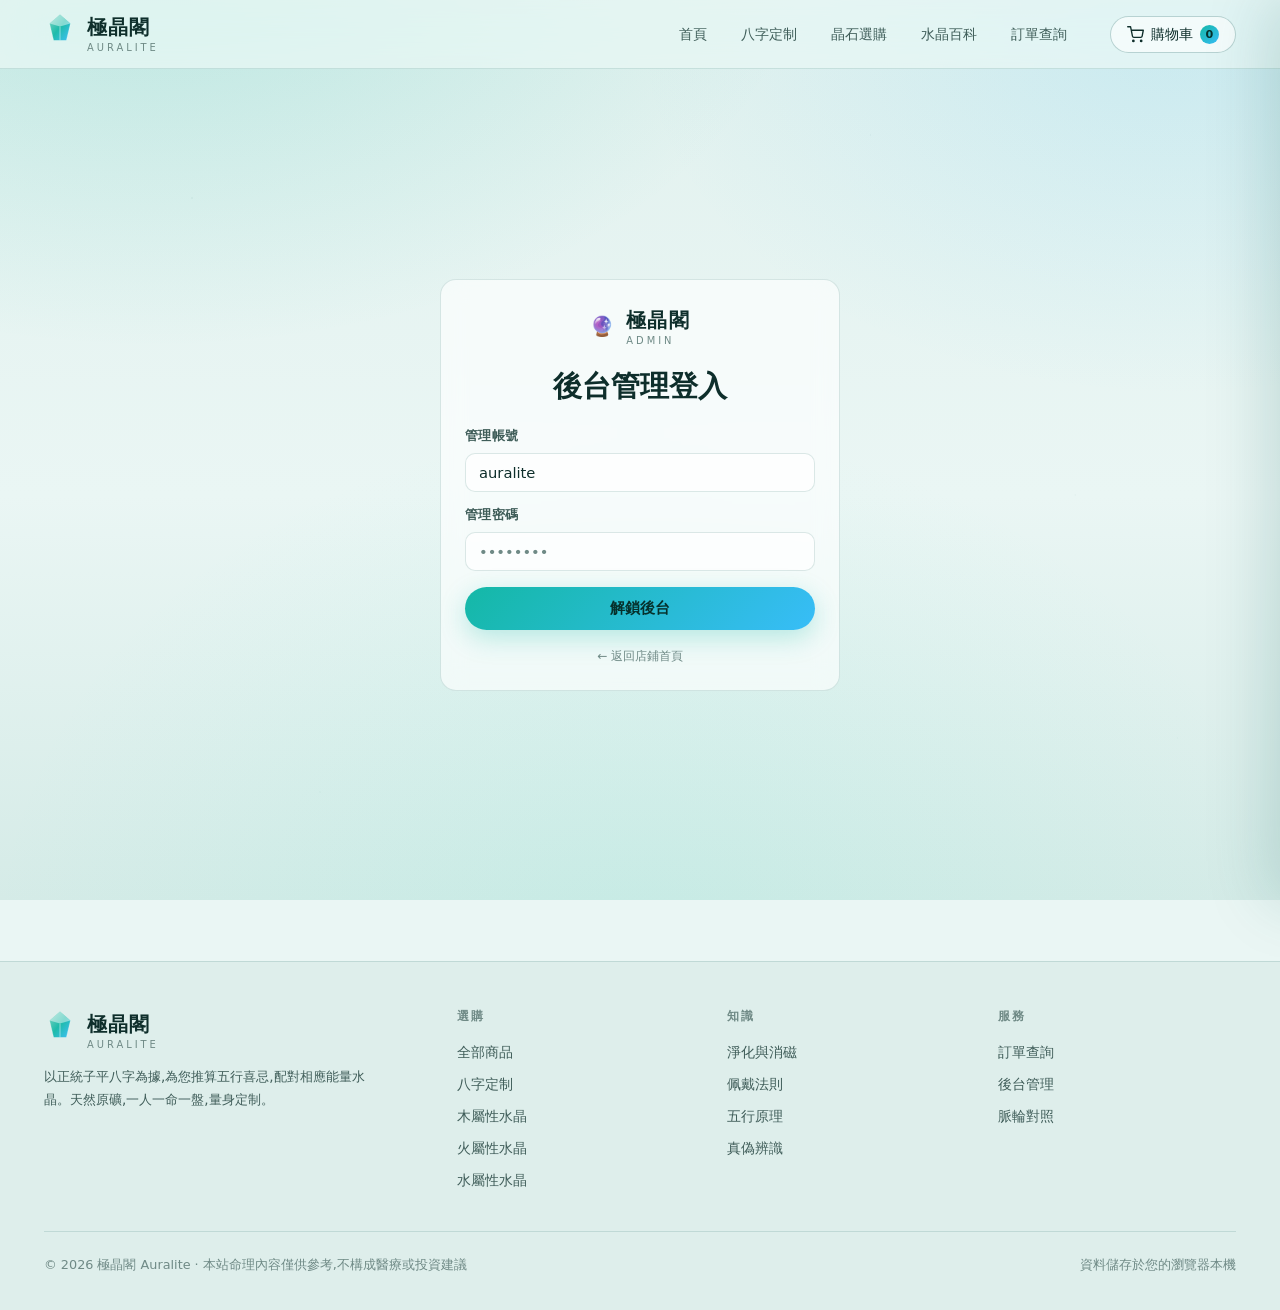
==== admin.html @ 5ae0688d "admin: 訂單項目可編輯(增刪改/自動重算)、PDF 上傳附件+寄出、Web3Forms 夾帶附件;設定加 Logo 上傳;首頁/收據/八字報告顯示 Logo" ====
<!DOCTYPE html>
<html lang="zh-Hant">
<head>
<meta charset="UTF-8">
<meta name="viewport" content="width=device-width, initial-scale=1">
<title>後台管理 · 極晶閣 Auralite</title>
<meta name="description" content="極晶閣後台:產品與庫存管理、訂單與成本毛利分析、Email 設定、資料備份。">
<link rel="stylesheet" href="assets/css/style.css">
<link rel="icon" href="data:image/svg+xml,<svg xmlns='http://www.w3.org/2000/svg' viewBox='0 0 40 40'><path d='M20 2 L33 13 L28 34 L12 34 L7 13 Z' fill='%2314b8a6'/></svg>">
</head>
<body>
<header id="nav"></header>

<!-- ===== 登入閘 ===== -->
<div id="gate" class="gate">
  <div class="card gate-card">
    <div class="brand" style="justify-content:center;margin-bottom:18px">🔮<span>極晶閣<span class="brand-sub">ADMIN</span></span></div>
    <h2 class="h-2 center">後台管理登入</h2>
    <div class="field" style="margin-top:20px">
      <label class="label">管理帳號</label>
      <input type="text" class="input" id="loginInput" placeholder="auralite" autocomplete="off">
    </div>
    <div class="field" style="margin-top:12px">
      <label class="label">管理密碼</label>
      <input type="password" class="input" id="passInput" placeholder="••••••••" autocomplete="off">
    </div>
    <button class="btn btn-primary btn-block" id="btnUnlock" style="margin-top:16px">解鎖後台</button>
    <p class="tiny" id="gateErr" style="color:var(--danger);margin-top:10px;display:none">密碼錯誤,請重試。</p>
    <a href="index.html" class="tiny faint" style="display:block;text-align:center;margin-top:16px">← 返回店鋪首頁</a>
  </div>
</div>

<!-- ===== 後台主體 ===== -->
<main id="admin" style="display:none">
  <section class="section-sm">
    <div class="wrap">
      <div class="row-between wrap-row" style="margin-bottom:18px">
        <div>
          <h1 class="h-1">後台總覽</h1>
          <p class="tiny muted">所有數據儲存於本機瀏覽器（localStorage）。</p>
        </div>
        <button class="btn btn-ghost btn-sm" id="btnLock">登出 / 鎖定</button>
      </div>
      <div class="kpi-grid" id="kpiGrid"></div>
    </div>
  </section>

  <section class="section" style="padding-top:0">
    <div class="wrap">
      <div class="tabs" id="tabs">
        <button class="tab on" data-tab="products">產品 / 庫存</button>
        <button class="tab" data-tab="services">加購服務</button>
        <button class="tab" data-tab="crystals">晶石可見性</button>
        <button class="tab" data-tab="orders">訂單 / 毛利</button>
        <button class="tab" data-tab="settings">系統設定</button>
        <button class="tab" data-tab="report">八字報告模板</button>
        <button class="tab" data-tab="backup">資料備份</button>
      </div>
      <div id="tabBody"></div>
    </div>
  </section>
</main>

<footer id="footer"></footer>

<!-- 共用 modal -->
<div class="modal-mask" id="modalMask"><div class="modal" id="modalBox"></div></div>

<script src="assets/js/bazi.js"></script>
<script src="assets/js/data.js"></script>
<script src="assets/js/store.js"></script>
<script src="assets/js/app.js"></script>
<script>
App.boot('admin.html');
const S = Store, CD = CrystalData;
let unlocked = false;

/* ===== 登入 ===== */
function tryUnlock() {
  const s = S.getSettings();
  const login = document.getElementById('loginInput').value.trim();
  const v = document.getElementById('passInput').value;
  const loginOk = !s.adminLogin || login === s.adminLogin;
  if (loginOk && v === s.adminPass) {
    unlocked = true;
    document.getElementById('gate').style.display = 'none';
    document.getElementById('admin').style.display = 'block';
    renderAll();
  } else {
    const e = document.getElementById('gateErr');
    e.textContent = loginOk ? '密碼錯誤,請重試。' : '帳號或密碼錯誤,請重試。';
    e.style.display = 'block';
    document.getElementById('passInput').value = '';
  }
}
document.getElementById('loginInput').value = S.getSettings().adminLogin || '';
document.getElementById('btnUnlock').onclick = tryUnlock;
document.getElementById('passInput').addEventListener('keydown', e => { if (e.key === 'Enter') tryUnlock(); });
document.getElementById('loginInput').addEventListener('keydown', e => { if (e.key === 'Enter') tryUnlock(); });
document.getElementById('btnLock').onclick = () => { unlocked = false; location.reload(); };

/* ===== 通用 modal ===== */
function openModal(html, wide) {
  const m = document.getElementById('modalMask'), b = document.getElementById('modalBox');
  b.className = 'modal' + (wide ? ' modal-lg' : '');
  b.innerHTML = html + `<div class="row wrap-row" style="gap:8px;margin-top:22px;justify-content:flex-end">
    <button class="btn btn-ghost btn-sm" onclick="closeModal()">關閉</button></div>`;
  m.classList.add('open');
}
window.closeModal = function () { document.getElementById('modalMask').classList.remove('open'); };
document.getElementById('modalMask').onclick = e => { if (e.target.id === 'modalMask') closeModal(); };

/* ===== 工具 ===== */
function money(n) { return 'HK$' + Number(n || 0).toLocaleString('en-US'); }
function margin(p, c) { return p ? ((p - c) / p * 100).toFixed(1) + '%' : '—'; }
function elPill(e) { return `<span class="wx wx-${e}"><span class="dot"></span>${e}</span>`; }
function buildProduct(crystalId, form, spec, price, cost, stock, note, customName) {
  const c = CD.getCrystal(crystalId);
  const fallbackName = customName || c.name || crystalId;
  return {
    id: (customName && c) ? crystalId + '-' + form : crystalId + '-' + form,
    sku: (crystalId.slice(0, 3) + form.slice(0, 2) + (spec || '').replace(/[^0-9]/g, '')).toUpperCase().replace(/[^A-Z0-9]/g, ''),
    crystalId, name: fallbackName, en: c ? c.en : '', element: c ? c.element : '—', colors: c ? c.colors : ['#14b8a6', '#38bdf8', '#0e7490'],
    form, formLabel: CD.FORM_LABEL[form] || form, spec: spec || '',
    price: +price, cost: +cost, stock: +stock, note: note || '',
    chakra: c ? c.chakra : '—', hardness: c ? c.hardness : '—', origin: c ? c.origin : '—', benefits: c ? c.benefits : [],
    active: true,
    img: '',
    custom: !c
  };
}

function openCustomProductModal() {
  openModal(`
    <h2 class="h-3">全新自訂品項</h2>
    <p class="tiny muted" style="margin-top:4px">無需從下拉選單選 — 直接手動填寫即可建立全新項目,系統會自動建立 SKU 與預設資料。</p>
    <div class="grid g2" style="gap:14px;margin-top:14px">
      <div class="field"><label class="label">水晶 ID <span style="color:var(--danger)">*</span></label>
        <input class="input" id="cp_cid" placeholder="例:my-rose-quartz" value="custom-${Date.now().toString(36)}"></div>
      <div class="field"><label class="label">顯示名稱 <span style="color:var(--danger)">*</span></label>
        <input class="input" id="cp_name" placeholder="例:玫瑰石英手鏈"></div>
    </div>
    <div class="grid g2" style="gap:14px;margin-top:12px">
      <div class="field"><label class="label">形態</label>
        <select class="select" id="cp_form">
          ${Object.entries(CD.FORM_LABEL).map(([k, v]) => `<option value="${k}">${App.esc(v)}</option>`).join('')}
        </select></div>
      <div class="field"><label class="label">規格</label>
        <input class="input" id="cp_spec" placeholder="10mm" value="10mm"></div>
    </div>
    <div class="grid g3" style="gap:14px;margin-top:12px">
      <div class="field"><label class="label">售價 (HK$) <span style="color:var(--danger)">*</span></label>
        <input class="input" id="cp_price" type="number" min="0" value="380"></div>
      <div class="field"><label class="label">成本 (HK$)</label>
        <input class="input" id="cp_cost" type="number" min="0" value="120"></div>
      <div class="field"><label class="label">初始庫存</label>
        <input class="input" id="cp_stock" type="number" min="0" value="10"></div>
    </div>
    <div class="field" style="margin-top:12px"><label class="label">備註(五行、產地、顏色、額外說明…)</label>
      <textarea class="textarea" id="cp_note" placeholder="例:五行 木 · 馬達加斯加產 · 粉紅色系"></textarea></div>
    <div class="row wrap-row" style="gap:8px;margin-top:18px;justify-content:flex-end">
      <button class="btn btn-ghost btn-sm" onclick="closeModal()">取消</button>
      <button class="btn btn-primary btn-sm" id="cp_add">加入列表</button>
    </div>`, true);
  document.getElementById('cp_add').onclick = () => {
    const cid = document.getElementById('cp_cid').value.trim();
    const nm = document.getElementById('cp_name').value.trim();
    if (!cid) return App.toast('請填寫水晶 ID', 'err');
    if (!nm) return App.toast('請填寫顯示名稱', 'err');
    if (PB.some(p => p.crystalId === cid && p.form === document.getElementById('cp_form').value && p.spec === document.getElementById('cp_spec').value.trim())) {
      return App.toast('已有相同 ID/形態/規格的品項', 'err');
    }
    PB.push({
      crystalId: cid, form: document.getElementById('cp_form').value, spec: document.getElementById('cp_spec').value.trim(),
      name: nm, price: +document.getElementById('cp_price').value || 0,
      cost: +document.getElementById('cp_cost').value || 0, stock: +document.getElementById('cp_stock').value || 0,
      note: document.getElementById('cp_note').value.trim(), img: ''
    });
    closeModal();
    drawProducts();
    App.toast('已加入列表 · 按「儲存全部變更」生效', 'ok');
  };
}

/* ===== KPI ===== */
function renderKpi() {
  const s = S.stats();
  const cards = [
    { v: money(s.revenue), l: '總營收', c: 'var(--gold)' },
    { v: money(s.profit), l: '總毛利 (' + s.margin + '%)', c: '#4ade80' },
    { v: money(s.inventoryValue), l: '庫存成本價值', c: 'var(--accent)' },
    { v: s.lowStock.length + s.outStock.length, l: '低/缺貨品項', c: '#fb7185' }
  ];
  document.getElementById('kpiGrid').innerHTML = cards.map(k => `
    <div class="card kpi"><div class="kpi-v" style="color:${k.c}">${k.v}</div><div class="kpi-l">${k.l}</div></div>`).join('');
}

/* ===== Tabs ===== */
function renderAll() { renderKpi(); switchTab(curTab); }
let curTab = 'products';
function switchTab(t) {
  curTab = t;
  document.querySelectorAll('#tabs .tab').forEach(x => x.classList.toggle('on', x.dataset.tab === t));
  ({ products: renderProducts, services: renderServices, crystals: renderCrystals, orders: renderOrders, settings: renderSettings, report: renderReport, backup: renderBackup }[t])();
}
document.querySelectorAll('#tabs .tab').forEach(b => b.onclick = () => switchTab(b.dataset.tab));

/* ===== 產品管理 ===== */
let PB = [];
const _cList = CD.CRYSTALS.map(c => ({ v: c.id, t: c.name + '（' + c.element + '）' }));
const _fList = Object.entries(CD.FORM_LABEL).map(([k, v]) => ({ v: k, t: v }));
function _opts(list, val) { return list.map(o => `<option value="${o.v}" ${o.v === val ? 'selected' : ''}>${o.t}</option>`).join(''); }

function renderProducts() {
  PB = S.getProducts().map(p => Object.assign({}, p));
  drawProducts();
}

function drawProducts() {
  const rows = PB.map((p, idx) => {
    const sc = +p.stock === 0 ? 'color:var(--danger)' : (+p.stock <= S.getSettings().lowStockAlert ? 'color:var(--warn)' : '');
    const isCustom = !CD.CRYSTALS.find(c => c.id === p.crystalId);
    return `<tr data-idx="${idx}">
      <td><input class="cell-in" data-f="crystalId" value="${App.esc(p.crystalId)}" placeholder="crystal-id" list="crystalList"${isCustom ? ' style="color:var(--accent-2);font-weight:600"' : ''}></td>
      <td><input class="cell-in" data-f="form" value="${App.esc(p.form || '')}" placeholder="bracelet" list="formList"></td>
      <td><input class="cell-in" data-f="spec" value="${App.esc(p.spec || '')}" placeholder="10mm"></td>
      <td><input class="cell-in" data-f="name" value="${App.esc(p.name || '')}" placeholder="顯示名稱"></td>
      <td><input class="cell-num" type="number" min="0" data-f="price" value="${p.price}"></td>
      <td><input class="cell-num" type="number" min="0" data-f="cost" value="${p.cost}"></td>
      <td style="${sc}"><input class="cell-num sm" type="number" min="0" data-f="stock" value="${p.stock}"></td>
      <td class="num tiny faint" data-m="${idx}">${margin(p.price, p.cost)}</td>
      <td class="tiny"><button class="btn btn-ghost btn-xs" data-img="${idx}">設圖</button>${p.img ? ' ✓' : ''}</td>
      <td class="row" style="gap:5px;justify-content:flex-end"><button class="btn btn-danger btn-xs" data-del="${idx}">刪除</button></td>
    </tr>`;
  }).join('');
  document.getElementById('tabBody').innerHTML = `
    <datalist id="crystalList">${CD.CRYSTALS.map(c => `<option value="${c.id}">${App.esc(c.name)}（${c.element}）</option>`).join('')}</datalist>
    <datalist id="formList">${Object.entries(CD.FORM_LABEL).map(([k, v]) => `<option value="${k}">${App.esc(v)}</option>`).join('')}</datalist>
    <div class="row-between wrap-row" style="margin-bottom:14px">
      <div class="tiny muted">共 ${PB.length} 項產品 · 可直接於下表編輯,改完按「儲存全部變更」。<br>
        <span style="color:var(--accent-2);font-weight:600">手打水晶 ID</span>(非下拉選單)即可建立全新項目,例:<code>my-rose-quartz</code>。</div>
      <div class="row wrap-row" style="gap:8px">
        <button class="btn btn-ghost btn-sm" id="btnAddCustom">＋ 全新自訂品項</button>
        <button class="btn btn-ghost btn-sm" id="btnAddRow">＋ 新增一列</button>
        <button class="btn btn-primary btn-sm" id="btnSaveProd">儲存全部變更</button>
      </div>
    </div>
    <div class="table-wrap"><table class="tbl">
      <thead><tr><th>水晶 ID</th><th>形態</th><th>規格</th><th>名稱</th><th class="num">售價</th><th class="num">成本</th><th class="num">庫存</th><th class="num">毛利%</th><th>圖</th><th></th></tr></thead>
      <tbody id="prodBody">${rows}</tbody>
    </table></div>`;

  document.getElementById('btnAddRow').onclick = () => {
    PB.push({ crystalId: CD.CRYSTALS[0].id, form: 'bracelet', spec: '', name: '', price: 0, cost: 0, stock: 0, note: '', img: '' });
    drawProducts();
  };
  document.getElementById('btnAddCustom').onclick = openCustomProductModal;
  document.getElementById('btnSaveProd').onclick = saveProductsAll;

  const body = document.getElementById('prodBody');
  body.addEventListener('input', e => {
    const tr = e.target.closest('tr'); if (!tr) return;
    const idx = +tr.dataset.idx; const f = e.target.dataset.f; if (!f) return;
    let v = e.target.value;
    if (f === 'price' || f === 'cost' || f === 'stock') v = Math.max(0, Math.floor(+v || 0));
    PB[idx][f] = v;
    if (f === 'price' || f === 'cost') { const cell = body.querySelector('[data-m="' + idx + '"]'); if (cell) cell.textContent = margin(PB[idx].price, PB[idx].cost); }
  });
  body.querySelectorAll('[data-del]').forEach(b => b.onclick = () => { PB.splice(+b.dataset.del, 1); drawProducts(); });
  body.querySelectorAll('[data-img]').forEach(b => b.onclick = () => openRowImageModal(+b.dataset.img));
}

function saveProductsAll() {
  const ids = new Set();
  for (const p of PB) {
    const price = Math.max(0, +p.price || 0), cost = Math.max(0, +p.cost || 0), stock = Math.max(0, +p.stock || 0);
    if (!p.crystalId || !p.crystalId.trim()) { App.toast('有商品未填寫水晶 ID', 'err'); return; }
    if (price <= 0) { App.toast('有商品售價為 0,請先填寫售價', 'err'); return; }
    const np = buildProduct(p.crystalId.trim(), p.form, p.spec, price, cost, stock, p.note, (p.name || '').trim() || null);
    np.img = p.img || '';
    np.id = p.id || np.id;
    if (ids.has(np.id)) { App.toast('SKU 重複:' + np.id, 'err'); return; }
    ids.add(np.id);
    p._built = np;
  }
  const keepIds = PB.map(p => p._built.id);
  S.getProducts().slice().forEach(p => { if (!keepIds.includes(p.id)) S.deleteProduct(p.id); });
  PB.forEach(p => S.upsertProduct(p._built));
  App.toast('已儲存全部變更', 'ok');
  renderProducts(); renderKpi();
}

function openRowImageModal(idx) {
  const p = PB[idx];
  openModal(`
    <h2 class="h-3">設定產品圖片</h2>
    <div class="img-edit" style="margin-top:14px">
      <div class="img-prev" id="ri_prev">${p.img ? `<img src="${App.esc(p.img)}" alt="">` : '<span class="tiny muted">尚無圖片</span>'}</div>
      <div class="img-tools">
        <input type="file" id="ri_file" accept="image/*" class="input">
        <input class="input" id="ri_url" value="${p.img && p.img.indexOf('data:') !== 0 ? App.esc(p.img) : ''}" placeholder="或貼圖片網址 / 路徑">
        <div class="tiny muted">建議原圖白底;上傳後自動壓成 800px</div>
      </div>
    </div>
    <div class="row wrap-row" style="gap:8px;margin-top:16px;justify-content:flex-end">
      <button class="btn btn-ghost btn-sm" onclick="closeModal()">取消</button>
      <button class="btn btn-primary btn-sm" id="ri_ok">確定</button>
    </div>`, true);
  let pending = null;
  document.getElementById('ri_file').onchange = ev => {
    const f = ev.target.files && ev.target.files[0]; if (!f) return;
    const reader = new FileReader();
    reader.onload = e => {
      const im = new Image();
      im.onload = () => {
        const max = 800, scale = Math.min(1, max / Math.max(im.width, im.height));
        const w = Math.max(1, Math.round(im.width * scale)), h = Math.max(1, Math.round(im.height * scale));
        const cv = document.createElement('canvas'); cv.width = w; cv.height = h;
        const cx = cv.getContext('2d'); cx.fillStyle = '#ffffff'; cx.fillRect(0, 0, w, h); cx.drawImage(im, 0, 0, w, h);
        pending = cv.toDataURL('image/jpeg', 0.82);
        document.getElementById('ri_prev').innerHTML = `<img src="${pending}" alt="">`;
        document.getElementById('ri_url').value = '';
      };
      im.src = e.target.result;
    };
    reader.readAsDataURL(f);
  };
  document.getElementById('ri_url').oninput = ev => { const u = ev.target.value.trim(); pending = null; document.getElementById('ri_prev').innerHTML = u ? `<img src="${u}" alt="">` : '<span class="tiny muted">尚無圖片</span>'; };
  document.getElementById('ri_ok').onclick = () => {
    const u = document.getElementById('ri_url').value.trim();
    PB[idx].img = pending || u || p.img || '';
    closeModal(); drawProducts();
  };
}

/* 產品編輯已改為列表內聯編輯,見 renderProducts / drawProducts / saveProductsAll */

/* ===== 加購服務管理 ===== */
let SB = [];
function renderServices() {
  SB = Store.getServices().map(s => Object.assign({}, s));
  drawServices();
}
function drawServices() {
  const rows = SB.map((s, idx) => `
    <tr data-idx="${idx}">
      <td><input class="cell-in" data-f="id" value="${App.esc(s.id)}" placeholder="svc-xxx"></td>
      <td><input class="cell-in" data-f="name" value="${App.esc(s.name)}" placeholder="名稱"></td>
      <td><input class="cell-in" data-f="en" value="${App.esc(s.en || '')}" placeholder="English"></td>
      <td><input class="cell-num" type="number" min="0" data-f="price" value="${s.price}"></td>
      <td><input class="cell-num" type="number" min="0" data-f="cost" value="${s.cost}"></td>
      <td><input class="cell-in" style="width:46px;text-align:center" data-f="icon" value="${App.esc(s.icon || '')}" placeholder="☯"></td>
      <td><input class="cell-in" data-f="desc" value="${App.esc(s.desc || '')}" placeholder="說明"></td>
      <td class="row" style="gap:5px;justify-content:flex-end"><button class="btn btn-danger btn-xs" data-del="${idx}">刪除</button></td>
    </tr>`).join('');
  document.getElementById('tabBody').innerHTML = `
    <div class="tiny muted" style="margin-bottom:14px">共 ${SB.length} 項加購服務 · 可直接編輯,改完按「儲存全部變更」。此處服務會出現在選購頁與八字頁的「加購定制服務」區。</div>
    <div class="row wrap-row" style="gap:8px;margin-bottom:14px">
      <button class="btn btn-ghost btn-sm" id="btnAddSvc">＋ 新增服務</button>
      <button class="btn btn-primary btn-sm" id="btnSaveSvc">儲存全部變更</button>
    </div>
    <div class="table-wrap"><table class="tbl">
      <thead><tr><th>ID</th><th>名稱</th><th>英文</th><th class="num">售價</th><th class="num">成本</th><th>圖標</th><th>說明</th><th></th></tr></thead>
      <tbody id="svcBody">${rows}</tbody>
    </table></div>`;
  document.getElementById('btnAddSvc').onclick = () => { SB.push({ id: 'svc-' + (Date.now() + '').slice(-6), name: '新服務', en: 'New Service', price: 0, cost: 0, icon: '✦', desc: '' }); drawServices(); };
  document.getElementById('btnSaveSvc').onclick = saveServicesAll;
  const body = document.getElementById('svcBody');
  body.addEventListener('input', e => {
    const tr = e.target.closest('tr'); if (!tr) return;
    const idx = +tr.dataset.idx; const f = e.target.dataset.f; if (!f) return;
    let v = e.target.value;
    if (f === 'price' || f === 'cost') v = Math.max(0, Math.floor(+v || 0));
    SB[idx][f] = v;
  });
  body.querySelectorAll('[data-del]').forEach(b => b.onclick = () => { SB.splice(+b.dataset.del, 1); drawServices(); });
}
function saveServicesAll() {
  const ids = new Set();
  for (const s of SB) {
    if (!s.id || !s.id.trim()) { App.toast('有服務 ID 空白', 'err'); return; }
    if (!s.name || !s.name.trim()) { App.toast('有服務名稱空白', 'err'); return; }
    if (ids.has(s.id)) { App.toast('服務 ID 重複:' + s.id, 'err'); return; }
    ids.add(s.id);
    s.id = s.id.trim(); s.name = (s.name || '').trim(); s.en = (s.en || '').trim();
    s.desc = (s.desc || '').trim(); s.icon = (s.icon || '').trim() || '✦';
    s.price = Math.max(0, +s.price || 0); s.cost = Math.max(0, +s.cost || 0);
  }
  Store.saveServices(SB.map(s => Object.assign({}, s)));
  App.toast('已儲存加購服務', 'ok');
  renderServices();
}

/* ===== 晶石可見性（書中水晶 / 全站晶石 後台開關） ===== */
function renderCrystals() {
  const all = CD.CRYSTALS.slice();
  const hidden = Store.getHiddenCrystals();
  const prodCount = id => Store.getProducts().filter(p => p.crystalId === id).length;
  const rows = all.map(c => {
    const vis = !hidden.includes(c.id);
    return `<tr>
      <td><span class="wx wx-${c.element}"><span class="dot"></span>${c.element}</span></td>
      <td><strong>${App.esc(c.name)}</strong><div class="tiny faint">${App.esc(c.en)}</div></td>
      <td class="tiny">${c.colors.map(x => `<span style="display:inline-block;width:12px;height:12px;border-radius:3px;background:${x};margin-right:3px;vertical-align:middle"></span>`).join('')}${App.esc(c.chakra || '')}</td>
      <td class="num tiny">${prodCount(c.id)}</td>
      <td>${c.book ? '<span class="badge soft">書中</span>' : ''}</td>
      <td class="row" style="justify-content:flex-end">
        <label class="switch"><input type="checkbox" data-cid="${c.id}" ${vis ? 'checked' : ''}><span class="slider"></span></label>
        <span class="tiny ${vis ? 'pos' : 'muted'}" style="margin-left:8px">${vis ? '顯示於選購' : '已隱藏'}</span>
      </td>
    </tr>`;
  }).join('');
  document.getElementById('tabBody').innerHTML = `
    <div class="card">
      <div class="row-between wrap-row" style="margin-bottom:10px">
        <div><h3 class="h-3">晶石可見性 · 後台開關</h3>
        <p class="tiny muted" style="margin-top:6px;max-width:640px">「晶石選購」頁只會顯示已開啟的晶石;「水晶百科」則永遠顯示全部（兩邊資料互通）。<br>
        書中水晶（標記「書中」）預設為<b>隱藏</b>,您可在這裡逐個打開,讓它出現在選購頁。關閉則從選購頁消失,但不影響百科。</p></div>
        <button class="btn btn-ghost btn-sm" id="cr_showAll">全部顯示</button>
      </div>
      <div class="table-wrap" style="margin-top:8px"><table class="tbl">
        <thead><tr><th>五行</th><th>晶石</th><th>顏色 / 輪位</th><th class="num">產品數</th><th></th><th class="num">選購頁顯示</th></tr></thead>
        <tbody>${rows}</tbody>
      </table></div>
    </div>`;
  document.querySelectorAll('#tabBody input[data-cid]').forEach(cb => cb.onchange = () => {
    Store.setCrystalVisible(cb.dataset.cid, cb.checked);
    const lbl = cb.closest('td').querySelector('.tiny');
    if (lbl) { lbl.textContent = cb.checked ? '顯示於選購' : '已隱藏'; lbl.className = 'tiny ' + (cb.checked ? 'pos' : 'muted'); }
  });
  const allBtn = document.getElementById('cr_showAll');
  if (allBtn) allBtn.onclick = () => { Store.setHiddenCrystals([]); App.toast('已顯示全部晶石', 'ok'); renderCrystals(); };
}

/* ===== 訂單管理 ===== */
function renderOrders() {
  const os = S.getOrders();
  const rows = os.map(o => `<tr>
    <td class="mono tiny">${o.no}</td>
    <td>${App.esc(o.customer.name)}</td>
    <td class="num">${money(o.total)}</td>
    <td class="num">${money(o.profit)}</td>
    <td class="num">${o.margin}%</td>
    <td>${statusSelect(o)}</td>
    <td class="row wrap-row" style="gap:5px;justify-content:flex-end">
      <button class="btn btn-ghost btn-sm" data-view="${o.no}">明細</button>
      <button class="btn btn-danger btn-sm" data-odel="${o.no}">刪</button>
    </td>
  </tr>`).join('');
  document.getElementById('tabBody').innerHTML = `
    <div class="tiny muted" style="margin-bottom:14px">共 ${os.length} 筆訂單（含已取消）。成本毛利為內部資訊。</div>
    <div class="table-wrap"><table class="tbl">
      <thead><tr><th>編號</th><th>客戶</th><th class="num">總額</th><th class="num">毛利</th><th class="num">毛利率%</th><th>狀態</th><th></th></tr></thead>
      <tbody>${rows}</tbody>
    </table></div>`;
  document.querySelectorAll('[data-view]').forEach(b => b.onclick = () => viewOrder(b.dataset.view));
  document.querySelectorAll('[data-odel]').forEach(b => b.onclick = () => {
    if (confirm('確定刪除 ' + b.dataset.odel + '?')) { S.deleteOrder(b.dataset.odel); renderOrders(); renderKpi(); App.toast('已刪除'); }
  });
  document.querySelectorAll('[data-st]').forEach(sel => sel.onchange = () => { S.updateOrder(sel.dataset.st, { status: sel.value }); App.toast('狀態已更新'); renderOrders(); renderKpi(); });
}
function statusSelect(o) {
  return `<select class="select" style="width:auto;padding:5px 8px;font-size:.8rem" data-st="${o.no}">
    ${Store.ORDER_STATUSES.map(s => `<option ${s === o.status ? 'selected' : ''}>${s}</option>`).join('')}</select>`;
}
function viewOrder(no) {
  const o = S.getOrder(no); if (!o) return;
  const prodOpts = S.getProducts().map(p => `<option value="p:${p.id}">${App.esc(p.name)}${p.spec ? ' ' + App.esc(p.spec) : ''} · ${App.money(p.price)}</option>`).join('');
  const svcOpts = S.getServices().map(s => `<option value="s:${s.id}">${App.esc(s.name)} · ${App.money(s.price)}</option>`).join('');
  const bazi = o.bazi ? `<p class="tiny muted" style="margin-bottom:10px">命盤 ${o.bazi.pillars.map(p => p.gz).join(' ')} ｜ 日主 ${o.bazi.dayMaster.yy}${o.bazi.dayMaster.el} ${o.bazi.strength} ｜ 喜用 ${o.bazi.favor.join('、')}</p>` : '';
  const hasConsult = o.items.some(it => it.id === 'svc-consult');
  const ship = o.customer.shipMethod ? `｜ 取貨 ${App.esc(o.customer.shipMethod)}` : '';
  const pay = o.customer.payMethod ? `｜ 付款 ${App.esc(o.customer.payMethod)}` : '';
  const note = o.customer.note ? `<div class="grid g2" style="gap:20px"><div></div><div><h4 class="cd-h">備註</h4><p class="cd-text">${App.esc(o.customer.note)}</p></div></div>` : '';
  openModal(`
    <h2 class="h-2">訂單 ${o.no}</h2>
    <p class="tiny muted">${new Date(o.createdAt).toLocaleString('zh-HK')} ｜ 狀態 <span class="status-badge ${App.statusClass(o.status)}">${o.status}</span></p>
    ${bazi}
    <div class="grid g2" style="gap:20px;margin-top:10px">
      <div><h4 class="cd-h">收件人</h4><p class="cd-text">${App.esc(o.customer.name)} ｜ ${App.esc(o.customer.phone)}</p>${o.customer.email ? `<p class="cd-text">${App.esc(o.customer.email)}</p>` : ''}${o.customer.address ? `<p class="cd-text">${App.esc(o.customer.address)}</p>` : ''}${ship}${pay}</div>
      <div><h4 class="cd-h">通知</h4><p class="cd-text">${o.emailSent ? '✓ 已寄出 (' + App.esc(o.emailProvider || '') + ')' : (o.emailError ? '✗ ' + App.esc(o.emailError) : '未寄出')}</p></div>
    </div>
    ${note}
    <div class="card" style="margin-top:14px">
      <h4 class="cd-h">出貨資料</h4>
      <div class="grid g2" style="gap:12px;margin-top:8px">
        <div class="field" style="margin:0"><label class="label">物流追蹤號 / 出貨備註</label><input class="input" id="ov_track" value="${App.esc(o.tracking || '')}" placeholder="如 SF1234567890 / 已交寄"></div>
        <div class="field" style="margin:0"><label class="label">狀態</label><select class="select" id="ov_status">${S.ORDER_STATUSES.map(s => `<option value="${s}" ${o.status === s ? 'selected' : ''}>${s}</option>`).join('')}</select></div>
      </div>
      <button class="btn btn-primary btn-sm" id="ov_saveShip" style="margin-top:10px">儲存出貨資料</button>
      <span id="ov_shipMsg" class="tiny muted" style="margin-left:8px"></span>
    </div>
    ${hasConsult ? `
    <div class="card" style="margin-top:14px;border-color:rgba(124,58,237,.35)">
      <h4 class="cd-h" style="color:#6d28d9">八字深度解析報告 · 個人筆記</h4>
      <p class="tiny muted" style="margin-top:4px">此訂單含「八字深度解析報告」,請填寫針對 <b>${App.esc(o.customer.name)}</b> 的專屬解盤內容,可從下方「套用預設筆記」按鈕帶入系統設定的預設範本再修改。</p>
      <div class="field" style="margin-top:10px"><label class="label">個人八字筆記 (僅此客戶)</label><textarea class="textarea" id="ov_bazi" style="min-height:140px" placeholder="輸入給此客戶的專屬報告…">${App.esc(o.baziReportNotes || '')}</textarea></div>
      <div class="row wrap-row" style="gap:10px;margin-top:10px">
        <button class="btn btn-primary btn-sm" id="ov_saveBazi">儲存報告</button>
        <button class="btn btn-ghost btn-sm" id="ov_default">套用預設筆記</button>
        <button class="btn btn-primary btn-sm" id="ov_sendBazi">寄送報告 Email 給客戶</button>
        <span id="ov_baziMsg" class="tiny muted"></span>
      </div>
    </div>` : ''}
    <div class="card" style="margin-top:14px;border-color:rgba(20,184,166,.4)">
      <h4 class="cd-h" style="color:#0f766e">🛒 訂單項目（可自由增刪改）</h4>
      <div id="ov_items_wrap"></div>
      <div id="ov_totals" style="max-width:320px;margin-left:auto;margin-top:14px"></div>
      <div class="row wrap-row" style="gap:8px;margin-top:12px">
        <select class="select" id="ov_addSel" style="max-width:280px"><option value="">＋ 從產品 / 服務庫加入…</option>${prodOpts}${svcOpts}</select>
        <input class="input" id="ov_addQty" value="1" type="number" min="1" style="width:64px" title="數量">
        <button class="btn btn-primary btn-sm" id="ov_addBtn">加入</button>
        <button class="btn btn-ghost btn-sm" id="ov_addCustom">＋ 自訂項目</button>
      </div>
      <div id="ov_customWrap" class="row wrap-row" style="gap:8px;margin-top:8px;display:none">
        <input class="input" id="ov_cName" placeholder="項目名稱" style="min-width:150px">
        <input class="input" id="ov_cPrice" placeholder="單價" type="number" min="0" style="width:90px">
        <input class="input" id="ov_cQty" value="1" type="number" min="1" style="width:60px" title="數量">
        <button class="btn btn-primary btn-sm" id="ov_cAdd">加入自訂</button>
        <button class="btn btn-ghost btn-sm" id="ov_cCancel">取消</button>
      </div>
      <div class="row wrap-row" style="gap:10px;margin-top:12px">
        <button class="btn btn-primary" id="ov_saveItems">💾 儲存項目變更</button>
        <span id="ov_itemsMsg" class="tiny muted"></span>
      </div>
      <p class="tiny faint" style="margin-top:6px">提示:改數量 / 單價會自動重算小計、運費、毛利與毛利率;庫存不會自動增減,請另於「產品」分頁手動調整。</p>
    </div>

    <div class="card" style="margin-top:14px;border-color:rgba(124,58,237,.35)">
      <h4 class="cd-h" style="color:#6d28d9">📎 八字報告 PDF / 訂單附件</h4>
      <p class="tiny muted" style="margin-top:4px">上傳您寫好的八字報告 PDF（建議 &lt; 2MB）,可預覽 / 下載,並隨訂單寄給客戶。</p>
      <div class="row wrap-row" style="gap:8px;margin-top:8px">
        <input type="file" id="ov_pdf" accept="application/pdf,.pdf" class="input" style="max-width:300px">
        <button class="btn btn-primary btn-sm" id="ov_pdfUp">上傳 PDF</button>
      </div>
      <div id="ov_pdfInfo" style="margin-top:8px"></div>
      <div class="row wrap-row" style="gap:10px;margin-top:10px">
        <button class="btn btn-primary btn-sm" id="ov_emailPdf">📧 寄出訂單明細 + PDF 給客戶</button>
        <span id="ov_emailMsg" class="tiny muted"></span>
      </div>
      <p class="tiny faint" style="margin-top:6px">說明:目前選用 Web3Forms,郵件會寄到<b>您的信箱</b>並附上 PDF 附件,再由您轉發給客戶;若改用 EmailJS 則可直接寄到客戶信箱。</p>
    </div>`, true);
  const ovSaveShip = document.getElementById('ov_saveShip');
  if (ovSaveShip) ovSaveShip.onclick = () => {
    S.updateOrder(no, { tracking: document.getElementById('ov_track').value.trim(), status: document.getElementById('ov_status').value });
    document.getElementById('ov_shipMsg').textContent = '已儲存 ✓';
    setTimeout(() => document.getElementById('ov_shipMsg').textContent = '', 2000);
    renderOrders();
  };

  /* ---- 編輯訂單項目 ---- */
  let ovItems = o.items.map(x => Object.assign({}, x));
  function renderOvItems() {
    if (!ovItems.length) {
      document.getElementById('ov_items_wrap').innerHTML = '<p class="tiny faint" style="padding:10px 0">(尚無項目,請從上方加入)</p>';
    } else {
      const rows = ovItems.map((it, idx) => `<tr>
        <td>${App.esc(it.name)}${it.spec ? ' ' + App.esc(it.spec) : ''}${it.element !== '—' ? ' · ' + App.esc(it.element) : ''}${it.kind === 'custom' ? ' <span class="tiny faint">(自訂)</span>' : ''}</td>
        <td class="num"><input class="input ov-qty" data-i="${idx}" type="number" min="0" value="${it.qty}" style="width:64px"></td>
        <td class="num"><input class="input ov-price" data-i="${idx}" type="number" min="0" value="${it.price}" style="width:92px"></td>
        <td class="num">${App.money(it.qty * it.price)}</td>
        <td class="num">${App.money(it.qty * (it.cost || 0))}</td>
        <td class="num">${App.money(it.qty * it.price - it.qty * (it.cost || 0))}</td>
        <td class="num"><button class="btn btn-danger btn-sm ov-del" data-i="${idx}">✕</button></td>
      </tr>`).join('');
      document.getElementById('ov_items_wrap').innerHTML = `<div class="table-wrap"><table class="tbl">
        <thead><tr><th>品項</th><th class="num">數量</th><th class="num">單價</th><th class="num">小計</th><th class="num">成本</th><th class="num">毛利</th><th></th></tr></thead>
        <tbody>${rows}</tbody></table></div>`;
      document.querySelectorAll('#ov_items_wrap .ov-qty').forEach(inp => inp.onchange = () => { const i = +inp.dataset.i; ovItems[i].qty = Math.max(0, Math.floor(+inp.value) || 0); renderOvItems(); });
      document.querySelectorAll('#ov_items_wrap .ov-price').forEach(inp => inp.onchange = () => { const i = +inp.dataset.i; ovItems[i].price = Math.max(0, +inp.value || 0); renderOvItems(); });
      document.querySelectorAll('#ov_items_wrap .ov-del').forEach(b => b.onclick = () => { ovItems.splice(+b.dataset.i, 1); renderOvItems(); });
    }
    const fin = S.recalcOrder(ovItems);
    document.getElementById('ov_totals').innerHTML = `
      <div class="row-between"><span class="muted">商品小計</span><span class="mono">${App.money(fin.subtotal)}</span></div>
      <div class="row-between"><span class="muted">運費</span><span class="mono">${fin.shipping ? App.money(fin.shipping) : '免運'}</span></div>
      <div class="row-between" style="margin-top:6px;padding-top:6px;border-top:1px solid var(--border)"><span>總額</span><span class="mono" style="color:var(--gold)">${App.money(fin.total)}</span></div>
      <div class="row-between tiny faint" style="margin-top:4px"><span>總成本 ${App.money(fin.totalCost)} · 毛利 ${App.money(fin.profit)} · 毛利率 ${fin.margin}%</span></div>`;
  }
  renderOvItems();

  document.getElementById('ov_addBtn').onclick = () => {
    const v = document.getElementById('ov_addSel').value;
    if (!v) return App.toast('請先選擇產品或服務', 'err');
    const kind = v[0], id = v.slice(2);
    const src = kind === 's' ? S.getServices().find(x => x.id === id) : S.getProducts().find(x => x.id === id);
    if (!src) return;
    const qty = Math.max(1, Math.floor(+document.getElementById('ov_addQty').value) || 1);
    ovItems.push({ id, kind: kind === 's' ? 'service' : 'product', name: src.name, spec: src.spec || '', formLabel: src.formLabel || '', element: src.element || '—', qty, price: src.price, cost: src.cost || 0, lineTotal: src.price * qty, lineCost: (src.cost || 0) * qty });
    renderOvItems();
    App.toast('已加入:' + src.name, 'ok');
  };
  document.getElementById('ov_addCustom').onclick = () => { document.getElementById('ov_customWrap').style.display = 'flex'; };
  document.getElementById('ov_cCancel').onclick = () => { document.getElementById('ov_customWrap').style.display = 'none'; };
  document.getElementById('ov_cAdd').onclick = () => {
    const name = document.getElementById('ov_cName').value.trim();
    const price = Math.max(0, +document.getElementById('ov_cPrice').value || 0);
    const qty = Math.max(1, Math.floor(+document.getElementById('ov_cQty').value) || 1);
    if (!name) return App.toast('請填寫項目名稱', 'err');
    ovItems.push({ id: 'custom-' + Date.now(), kind: 'custom', name, spec: '', formLabel: '自訂', element: '—', qty, price, cost: 0, lineTotal: price * qty, lineCost: 0 });
    renderOvItems();
    document.getElementById('ov_cName').value = ''; document.getElementById('ov_cPrice').value = '';
    document.getElementById('ov_customWrap').style.display = 'none';
    App.toast('已加入自訂項目', 'ok');
  };
  document.getElementById('ov_saveItems').onclick = () => {
    const fin = S.recalcOrder(ovItems);
    S.updateOrder(no, Object.assign({}, fin, { items: ovItems }));
    document.getElementById('ov_itemsMsg').textContent = '已儲存 ✓';
    setTimeout(() => document.getElementById('ov_itemsMsg').textContent = '', 2000);
    renderOrders(); renderKpi(); App.toast('訂單項目已更新', 'ok');
  };

  /* ---- 八字筆記(原邏輯保留) ---- */
  if (hasConsult) {
    const ta = document.getElementById('ov_bazi');
    document.getElementById('ov_saveBazi').onclick = () => {
      S.updateOrder(no, { baziReportNotes: ta.value });
      document.getElementById('ov_baziMsg').textContent = '已儲存 ✓';
      setTimeout(() => document.getElementById('ov_baziMsg').textContent = '', 2000);
    };
    document.getElementById('ov_default').onclick = () => {
      const def = (S.getSettings().baziNotes || '').trim();
      ta.value = def ? def + (ta.value ? '\n\n— — —\n' + ta.value : '') : ta.value;
      App.toast('已套用預設筆記,可再編輯', 'ok');
    };
    document.getElementById('ov_sendBazi').onclick = async () => {
      S.updateOrder(no, { baziReportNotes: ta.value });
      const btn = document.getElementById('ov_sendBazi'); btn.disabled = true; btn.textContent = '寄送中…';
      const r = await S.sendCustomerEmail(S.getOrder(no));
      btn.disabled = false; btn.textContent = '寄送報告 Email 給客戶';
      document.getElementById('ov_baziMsg').textContent = (r.ok ? '✓ ' : '✗ ') + r.msg;
      if (r.ok) { S.updateOrder(no, { status: 'PDF' }); App.toast('報告已寄出,狀態更新為 PDF', 'ok'); renderOrders(); }
      else App.toast(r.msg, 'err');
    };
  }

  /* ---- PDF 附件 ---- */
  function renderPdfInfo() {
    const ord = S.getOrder(no);
    const p = ord.pdf;
    const el = document.getElementById('ov_pdfInfo');
    if (!p) { el.innerHTML = '<p class="tiny faint">尚無附件。</p>'; return; }
    const sizeKb = Math.round((p.size || 0) / 1024);
    el.innerHTML = `<div class="row wrap-row" style="gap:10px;align-items:center">
      <span class="status-badge" style="background:#ede9fe;color:#6d28d9">📄 ${App.esc(p.name)} (${sizeKb} KB)</span>
      <button class="btn btn-ghost btn-sm" id="ov_pdfView">預覽</button>
      <a class="btn btn-ghost btn-sm" id="ov_pdfDl" href="${p.data}" download="${App.esc(p.name)}">下載</a>
      <button class="btn btn-danger btn-sm" id="ov_pdfDel">移除</button>
    </div>`;
    document.getElementById('ov_pdfView').onclick = () => window.open(p.data, '_blank');
    document.getElementById('ov_pdfDel').onclick = () => { if (confirm('移除附件?')) { S.updateOrder(no, { pdf: null }); renderPdfInfo(); App.toast('已移除附件'); } };
  }
  renderPdfInfo();
  document.getElementById('ov_pdfUp').onclick = () => {
    const f = document.getElementById('ov_pdf').files[0];
    if (!f) return App.toast('請選擇 PDF 檔', 'err');
    if (f.type !== 'application/pdf' && !f.name.toLowerCase().endsWith('.pdf')) return App.toast('只接受 PDF 檔', 'err');
    if (f.size > 4 * 1024 * 1024) return App.toast('檔案過大（>4MB）,請壓縮後再上傳', 'err');
    const r = new FileReader();
    r.onload = () => { S.updateOrder(no, { pdf: { name: f.name, data: r.result, size: f.size } }); renderPdfInfo(); App.toast('PDF 已上傳並儲存', 'ok'); };
    r.readAsDataURL(f);
  };
  document.getElementById('ov_emailPdf').onclick = async () => {
    const btn = document.getElementById('ov_emailPdf'); btn.disabled = true; btn.textContent = '寄送中…';
    const r = await S.emailOrderBundle(S.getOrder(no));
    btn.disabled = false; btn.textContent = '📧 寄出訂單明細 + PDF 給客戶';
    document.getElementById('ov_emailMsg').textContent = (r.ok ? '✓ ' : '✗ ') + r.msg;
    if (r.ok) { S.updateOrder(no, { emailSent: true, emailProvider: r.provider, emailError: null }); App.toast('已寄出', 'ok'); renderOrders(); }
    else App.toast(r.msg, 'err');
  };
}

/* ===== 系統設定 ===== */
function renderSettings() {
  const s = S.getSettings();
  document.getElementById('tabBody').innerHTML = `
    <div class="grid g2" style="gap:18px;align-items:start">
      <div class="card">
        <h3 class="h-3">店鋪與費用</h3>
        <div class="field" style="margin-top:12px"><label class="label">店鋪名稱</label><input class="input" id="s_shop" value="${App.esc(s.shopName)}"></div>
        <div class="field" style="margin-top:10px"><label class="label">收件 Email（訂單通知發往此）</label><input class="input" id="s_owner" value="${App.esc(s.ownerEmail)}" placeholder="you@example.com"></div>
        <div class="field" style="margin-top:10px"><label class="label">運費 (HK$, 未達免運門檻時)</label><input class="input" id="s_ship" type="number" value="${s.shippingFee}"></div>
        <div class="field" style="margin-top:10px"><label class="label">免運門檻 (HK$)</label><input class="input" id="s_free" type="number" value="${s.freeShipAbove}"></div>
        <div class="field" style="margin-top:10px"><label class="label">稅率 (%)</label><input class="input" id="s_tax" type="number" step="0.1" value="${s.taxRate}"></div>
        <div class="field" style="margin-top:10px"><label class="label">低庫存警示線 (件)</label><input class="input" id="s_low" type="number" value="${s.lowStockAlert}"></div>
        <div class="field" style="margin-top:12px"><label class="label">品牌 Logo（顯示於首頁封面 / 導覽列 / 訂單收據 / 八字報告 PDF）</label>
          <div id="s_logoPrev" style="margin-bottom:8px"></div>
          <input type="file" id="s_logo" accept="image/*" class="input" style="max-width:320px">
          <button class="btn btn-ghost btn-sm" id="s_logoUp" style="margin-left:6px">上傳</button>
          <button class="btn btn-ghost btn-sm" id="s_logoUrl" style="margin-left:4px">貼網址</button>
          <button class="btn btn-danger btn-sm" id="s_logoDel" style="margin-left:4px">移除</button>
          <span id="s_logoMsg" class="tiny muted" style="margin-left:8px"></span>
        </div>
      </div>
      <div class="card">
        <h3 class="h-3">Email 通知服務</h3>
        <div class="field" style="margin-top:12px"><label class="label">服務商</label>
          <select class="select" id="s_provider">
            <option value="none" ${s.provider === 'none' ? 'selected' : ''}>尚未設定 (none)</option>
            <option value="web3forms" ${s.provider === 'web3forms' ? 'selected' : ''}>Web3Forms（最簡單,免註冊 API key）</option>
            <option value="formspree" ${s.provider === 'formspree' ? 'selected' : ''}>Formspree</option>
            <option value="emailjs" ${s.provider === 'emailjs' ? 'selected' : ''}>EmailJS</option>
          </select>
        </div>
        <div id="provFields"></div>
        <div class="field" style="margin-top:10px"><label class="row" style="gap:8px;cursor:pointer"><input type="checkbox" id="s_notifyC" ${s.notifyCustomer ? 'checked' : ''}><span class="label" style="margin:0">同時發送確認信給客戶</span></label></div>
      </div>
      <div class="card">
        <h3 class="h-3">管理帳號與密碼</h3>
        <div class="field" style="margin-top:12px"><label class="label">管理帳號 (Login)</label><input class="input" id="s_login" value="${App.esc(s.adminLogin)}" placeholder="登入帳號"></div>
        <div class="field" style="margin-top:10px"><label class="label">目前密碼</label><input class="input" id="s_cur" type="password" placeholder="確認身分"></div>
        <div class="field" style="margin-top:10px"><label class="label">新密碼</label><input class="input" id="s_new" type="password" placeholder="留空則不修改"></div>
        <p class="tiny muted" style="margin-top:8px">修改密碼需先輸入目前密碼。帳號留空則登入時只需密碼。</p>
      </div>
      <div class="card">
        <h3 class="h-3">八字報告 · 個人筆記</h3>
        <p class="tiny muted" style="margin-top:6px">八字報告的「章節內容」已升級為<b>多段模板</b>,可逐段編輯、新增、刪除、調整順序。請到「<b>八字報告模板</b>」分頁管理。
        <br>下方欄位是針對<b>逐個客戶</b>的附加筆記(在訂單詳情裡填寫),以及報告範本連結。</p>
        <div class="field" style="margin-top:12px"><label class="label">報告模板連結 (PDF / 網頁)</label>
          <input class="input" id="s_baziUrl" value="${App.esc(s.baziReportUrl || '')}" placeholder="https://…"></div>
        <div class="info-box" style="margin-top:12px">
          <b>📄 如何生成 PDF 報告？</b>
          <ol style="margin:6px 0 0 18px;line-height:1.7">
            <li>客戶在 <code>bazi.html</code> 填出生資料並點「<b>生成 / 列印 詳解報告 (PDF)</b>」,瀏覽器開新視窗顯示完整命盤 + 您的多段模板。</li>
            <li>於列印視窗選「<b>另存為 PDF</b>」即可存成 PDF。</li>
            <li>後台「<b>訂單詳情</b>」含八字報告的訂單,在「個人筆記」填寫專屬內容後,點「<b>寄送報告 Email 給客戶</b>」自動寄出。</li>
            <li>前往「<b>八字報告模板</b>」分頁可逐段編輯、新增、刪除坊間常用的解盤章節。</li>
          </ol>
        </div>
      </div>
    </div>
    <div class="row wrap-row" style="gap:10px;margin-top:18px">
      <button class="btn btn-primary" id="s_save">儲存設定</button>
      <button class="btn btn-ghost" id="s_test">發送測試郵件</button>
      <span id="s_msg" class="tiny muted"></span>
    </div>`;
  renderProvFields();
  document.getElementById('s_provider').onchange = renderProvFields;
  document.getElementById('s_save').onclick = saveSettings;
  function renderLogoPreview() {
    const logo = (S.getSettings().logo || '').trim();
    document.getElementById('s_logoPrev').innerHTML = logo
      ? `<img src="${App.esc(logo)}" style="max-height:48px;max-width:200px;object-fit:contain;border:1px solid var(--border);border-radius:8px;padding:4px;background:#fff">`
      : '<span class="tiny faint">尚未設定 Logo（將使用預設晶石標記）。</span>';
  }
  renderLogoPreview();
  document.getElementById('s_logoUp').onclick = () => {
    const f = document.getElementById('s_logo').files[0];
    if (!f) return App.toast('請選擇圖片', 'err');
    if (f.size > 2 * 1024 * 1024) return App.toast('圖片過大（>2MB）,請壓縮後再上傳', 'err');
    const r = new FileReader();
    r.onload = () => { S.saveSettings({ logo: r.result }); renderLogoPreview(); App.applyLogo(); document.getElementById('s_logoMsg').textContent = '已上傳 ✓'; setTimeout(() => document.getElementById('s_logoMsg').textContent = '', 2000); };
    r.readAsDataURL(f);
  };
  document.getElementById('s_logoUrl').onclick = () => {
    const u = prompt('貼上 Logo 圖片網址 (https://…):');
    if (!u) return;
    S.saveSettings({ logo: u.trim() }); renderLogoPreview(); App.applyLogo(); App.toast('已設定 Logo 網址', 'ok');
  };
  document.getElementById('s_logoDel').onclick = () => { S.saveSettings({ logo: '' }); renderLogoPreview(); App.applyLogo(); App.toast('已移除 Logo'); };
  document.getElementById('s_test').onclick = testEmail;
}
function renderProvFields() {
  const s = S.getSettings();
  const p = document.getElementById('s_provider').value;
  let html = '';
  if (p === 'web3forms') html = `<div class="field" style="margin-top:12px"><label class="label">Web3Forms Access Key</label><input class="input" id="s_w3" value="${App.esc(s.web3forms.accessKey)}" placeholder="從 web3forms.com 取得"></div>`;
  if (p === 'formspree') html = `<div class="field" style="margin-top:12px"><label class="label">Formspree Endpoint URL</label><input class="input" id="s_fs" value="${App.esc(s.formspree.endpoint)}" placeholder="https://formspree.io/f/xxxx"></div>`;
  if (p === 'emailjs') html = `<div class="field" style="margin-top:12px"><label class="label">Service ID</label><input class="input" id="s_ej1" value="${App.esc(s.emailjs.serviceId)}"></div>
    <div class="field" style="margin-top:8px"><label class="label">Template ID</label><input class="input" id="s_ej2" value="${App.esc(s.emailjs.templateId)}"></div>
    <div class="field" style="margin-top:8px"><label class="label">Public Key</label><input class="input" id="s_ej3" value="${App.esc(s.emailjs.publicKey)}"></div>`;
  const box = document.getElementById('provFields');
  if (box) box.innerHTML = html;
}
function saveSettings() {
  const patch = {
    shopName: document.getElementById('s_shop').value,
    ownerEmail: document.getElementById('s_owner').value,
    shippingFee: +document.getElementById('s_ship').value || 0,
    freeShipAbove: +document.getElementById('s_free').value || 0,
    taxRate: +document.getElementById('s_tax').value || 0,
    lowStockAlert: +document.getElementById('s_low').value || 0,
    provider: document.getElementById('s_provider').value,
    notifyCustomer: document.getElementById('s_notifyC').checked,
    web3forms: { accessKey: document.getElementById('s_w3') ? document.getElementById('s_w3').value : S.getSettings().web3forms.accessKey },
    formspree: { endpoint: document.getElementById('s_fs') ? document.getElementById('s_fs').value : S.getSettings().formspree.endpoint },
    emailjs: {
      serviceId: document.getElementById('s_ej1') ? document.getElementById('s_ej1').value : S.getSettings().emailjs.serviceId,
      templateId: document.getElementById('s_ej2') ? document.getElementById('s_ej2').value : S.getSettings().emailjs.templateId,
      publicKey: document.getElementById('s_ej3') ? document.getElementById('s_ej3').value : S.getSettings().emailjs.publicKey
    },
    baziReportUrl: document.getElementById('s_baziUrl') ? document.getElementById('s_baziUrl').value.trim() : S.getSettings().baziReportUrl
  };
  const cur = document.getElementById('s_cur').value, nw = document.getElementById('s_new').value;
  const newLogin = document.getElementById('s_login').value.trim();
  const changingAuth = newLogin !== S.getSettings().adminLogin || !!nw;
  if (changingAuth) {
    if (cur !== S.getSettings().adminPass) { App.toast('修改帳號/密碼需先輸入目前密碼', 'err'); return; }
    patch.adminLogin = newLogin;
    if (nw) patch.adminPass = nw;
  }
  S.saveSettings(patch);
  document.getElementById('s_msg').textContent = '設定已儲存 ✓';
  setTimeout(() => document.getElementById('s_msg').textContent = '', 2500);
  renderKpi();
}
async function testEmail() {
  const msg = document.getElementById('s_msg'); msg.textContent = '發送中…';
  const r = await S.sendTestEmail();
  msg.textContent = (r.ok ? '✓ ' : '✗ ') + r.msg;
  App.toast(r.ok ? '測試郵件已寄出' : r.msg, r.ok ? 'ok' : 'err');
}

/* ===== 八字報告模板(多段,可逐段增刪) ===== */
function renderReport() {
  const secs = Store.getBaziReportSections();
  const c = S.getSettings().baziReportCustomer || {};
  document.getElementById('tabBody').innerHTML = `
    <div class="grid" style="gap:18px;align-items:start">
      <div class="card">
        <h3 class="h-3">👤 客戶資料卡（人手填寫 · 可顯示於報告）</h3>
        <p class="tiny muted" style="margin-top:6px;max-width:700px">此處供您手寫客戶資料與訂單資訊（不連動訂單系統,純手填）。填寫「出生資料」後,下方「🖨️ 預覽 / 匯出 PDF 報告」會以該客戶的<b>真實命盤</b>取代範例;留空則維持範例命盤。勾選「於報告中顯示」後,PDF 會在標題下方加入此客戶資料與訂單。</p>
        <div class="grid g2" style="gap:14px;margin-top:12px">
          <div class="field"><label class="label">客戶姓名</label><input class="input" id="c_name" value="${App.esc(c.name || '')}" placeholder="例:陳小姐"></div>
          <div class="field"><label class="label">聯絡電話 / Email</label><input class="input" id="c_contact" value="${App.esc(c.contact || '')}" placeholder="例:9123 4567 / a@b.com"></div>
        </div>
        <div class="field" style="margin-top:12px"><label class="label">出生資料（填寫後預覽改以真實命盤）</label>
          <div class="grid g3" style="gap:10px">
            <input class="input" id="c_y" type="number" value="${App.esc(c.y || '')}" placeholder="年 1990">
            <input class="input" id="c_m" type="number" value="${App.esc(c.m || '')}" placeholder="月 5">
            <input class="input" id="c_d" type="number" value="${App.esc(c.d || '')}" placeholder="日 15">
            <input class="input" id="c_h" type="number" value="${App.esc(c.h != null ? c.h : '')}" placeholder="時 10">
            <input class="input" id="c_mi" type="number" value="${App.esc(c.mi != null ? c.mi : '')}" placeholder="分 30">
            <select class="select" id="c_gender">${['男', '女'].map(g => `<option ${c.gender === g ? 'selected' : ''}>${g}</option>`).join('')}</select>
            <input class="input" id="c_tz" type="number" step="0.5" value="${App.esc(c.tz != null ? c.tz : 8)}" placeholder="時區 +8">
          </div>
        </div>
        <div class="grid g2" style="gap:14px;margin-top:12px">
          <div class="field"><label class="label">訂單編號</label><input class="input" id="c_order" value="${App.esc(c.orderNo || '')}" placeholder="例:CA-00012"></div>
          <div class="field"><label class="label">於報告中顯示此客戶資料卡</label>
            <label class="switch" style="margin-top:10px"><input type="checkbox" id="c_show" ${c.show !== false ? 'checked' : ''}><span class="slider"></span></label>
          </div>
        </div>
        <div class="field" style="margin-top:12px"><label class="label">訂購項目（每行一項）</label><textarea class="textarea" id="c_items" style="min-height:70px" placeholder="10mm 綠幽靈手鏈 ×1&#10;八字深度解析報告 ×1">${App.esc(c.items || '')}</textarea></div>
        <div class="field" style="margin-top:12px"><label class="label">備註 / 專屬說明</label><textarea class="textarea" id="c_notes" style="min-height:60px" placeholder="例:客戶偏好綠色系,已加購净化服務">${App.esc(c.notes || '')}</textarea></div>
        <div class="row wrap-row" style="gap:10px;margin-top:14px">
          <button class="btn btn-primary btn-sm" id="c_save">儲存客戶資料卡</button>
          <span id="c_msg" class="tiny muted"></span>
        </div>
      </div>
      <div class="card">
        <div class="row-between wrap-row" style="margin-bottom:10px">
          <div>
            <h3 class="h-3">📄 八字報告 · 多段模板</h3>
            <p class="tiny muted" style="margin-top:6px;max-width:680px">客戶在 <code>bazi.html</code> 點「<b>生成 / 列印 詳解報告 (PDF)</b>」、或在訂單詳情點「寄送報告 Email」時,系統會按下方<b>已啟用</b>的章節依序組合成完整 PDF / Email。每段都可獨立編輯標題、內容、開關,並可新增或刪除。此處亦可點「<b>🖨️ 預覽 / 匯出 PDF 報告</b>」以範例命盤預覽最終成品。</p>
          </div>
          <div class="row wrap-row" style="gap:8px">
            <button class="btn btn-ghost btn-sm" id="rp_reset">↺ 恢復預設</button>
            <button class="btn btn-primary btn-sm" id="rp_add">＋ 新增章節</button>
            <button class="btn btn-primary btn-sm" id="rp_preview">🖨️ 預覽 / 匯出 PDF 報告</button>
          </div>
        </div>
        <div id="rp_list" class="col" style="gap:10px"></div>
        <div class="info-box" style="margin-top:14px">
          <b>📌 預設已含 9 段(坊間常用結構)</b>
          <ol style="margin:6px 0 0 18px;line-height:1.7">
            <li>導論與生辰 · 2. 四柱八字詳解 · 3. 日主強弱判定 · 4. 喜用神與忌神 · 5. 五行分布與調候 · 6. 十神與格局 · 7. 配石建議 · 8. 養生與生活建議 · 9. 結語</li>
          </ol>
          <div class="tiny" style="margin-top:6px">每段可自由改寫、新增、刪除。報告將按<b>由上至下</b>的順序組合成 PDF。</div>
        </div>
      </div>
    </div>`;
  drawReport();
  document.getElementById('rp_add').onclick = () => {
    const sec = Store.addBaziReportSection({ title: '新章節', body: '請在此填寫此章節的內容…', enabled: true });
    App.toast('已新增章節', 'ok');
    drawReport();
  };
  document.getElementById('rp_reset').onclick = () => {
    if (!confirm('確定要恢復為預設 9 段嗎?目前的自訂章節將被覆蓋。')) return;
    const def = JSON.parse(JSON.stringify(Store.DEFAULT_SETTINGS.baziReportSections));
    Store.saveBaziReportSections(def);
    App.toast('已恢復預設', 'ok');
    drawReport();
  };
  document.getElementById('rp_preview').onclick = () => App.previewBaziReport();
  const cSave = document.getElementById('c_save');
  if (cSave) cSave.onclick = () => {
    const obj = {
      show: document.getElementById('c_show').checked,
      name: document.getElementById('c_name').value.trim(),
      contact: document.getElementById('c_contact').value.trim(),
      y: document.getElementById('c_y').value.trim(),
      m: document.getElementById('c_m').value.trim(),
      d: document.getElementById('c_d').value.trim(),
      h: document.getElementById('c_h').value.trim(),
      mi: document.getElementById('c_mi').value.trim(),
      gender: document.getElementById('c_gender').value,
      tz: document.getElementById('c_tz').value.trim() === '' ? 8 : (+document.getElementById('c_tz').value),
      orderNo: document.getElementById('c_order').value.trim(),
      items: document.getElementById('c_items').value,
      notes: document.getElementById('c_notes').value
    };
    S.saveSettings({ baziReportCustomer: obj });
    const m = document.getElementById('c_msg'); m.textContent = '已儲存 ✓'; setTimeout(() => m.textContent = '', 2000);
    App.toast('已儲存客戶資料卡', 'ok');
  };
}
function drawReport() {
  const list = document.getElementById('rp_list');
  if (!list) return;
  const secs = Store.getBaziReportSections();
  if (!secs.length) {
    list.innerHTML = `<div class="empty"><div class="empty-icon">📄</div><p>目前沒有章節,點上方「＋ 新增章節」開始</p></div>`;
    return;
  }
  list.innerHTML = secs.map((s, i) => `
    <div class="card" style="padding:14px 16px;${s.enabled === false ? 'opacity:.55' : ''}" data-id="${s.id}">
      <div class="row-between wrap-row" style="margin-bottom:8px;gap:10px">
        <div class="row" style="gap:10px;flex:1;min-width:200px">
          <span class="badge soft" style="min-width:30px;justify-content:center">#${i + 1}</span>
          <input class="input" data-f="title" value="${App.esc(s.title || '')}" style="font-weight:700;flex:1" placeholder="章節標題">
        </div>
        <div class="row wrap-row" style="gap:6px;align-items:center">
          <label class="switch" title="啟用/關閉">
            <input type="checkbox" data-f="enabled" ${s.enabled !== false ? 'checked' : ''}>
            <span class="slider"></span>
          </label>
          <span class="tiny ${s.enabled !== false ? 'pos' : 'muted'}" data-status style="min-width:50px">${s.enabled !== false ? '已啟用' : '已關閉'}</span>
          <button class="btn btn-ghost btn-xs" data-up ${i === 0 ? 'disabled' : ''}>↑</button>
          <button class="btn btn-ghost btn-xs" data-down ${i === secs.length - 1 ? 'disabled' : ''}>↓</button>
          <button class="btn btn-danger btn-xs" data-del>刪除</button>
        </div>
      </div>
      <textarea class="textarea" data-f="body" style="min-height:90px;font-family:inherit" placeholder="章節內容…">${App.esc(s.body || '')}</textarea>
    </div>`).join('');
  // 綁定事件
  list.querySelectorAll('[data-id]').forEach(card => {
    const id = card.dataset.id;
    const upd = (field, val) => Store.updateBaziReportSection(id, { [field]: val });
    card.querySelector('[data-f="title"]').oninput = e => upd('title', e.target.value);
    card.querySelector('[data-f="body"]').oninput = e => upd('body', e.target.value);
    const en = card.querySelector('[data-f="enabled"]');
    en.onchange = () => { upd('enabled', en.checked); const st = card.querySelector('[data-status]'); st.textContent = en.checked ? '已啟用' : '已關閉'; st.className = 'tiny ' + (en.checked ? 'pos' : 'muted'); card.style.opacity = en.checked ? '' : '.55'; };
    card.querySelector('[data-up]').onclick = () => { Store.moveBaziReportSection(id, 'up'); drawReport(); };
    card.querySelector('[data-down]').onclick = () => { Store.moveBaziReportSection(id, 'down'); drawReport(); };
    card.querySelector('[data-del]').onclick = () => { if (confirm('確定刪除此章節?')) { Store.deleteBaziReportSection(id); drawReport(); App.toast('已刪除'); } };
  });
}

/* ===== 資料備份 ===== */
function renderBackup() {
  document.getElementById('tabBody').innerHTML = `
    <div class="grid g2" style="gap:18px;align-items:start">
      <div class="card">
        <h3 class="h-3">匯出</h3>
        <p class="tiny muted" style="margin-top:8px">備份全部設定、產品與訂單為 JSON,或匯出 CSV / XLS 報表。</p>
        <div class="col" style="gap:10px;margin-top:14px">
          <button class="btn btn-primary btn-sm" id="b_json">匯出全部 (JSON)</button>
          <button class="btn btn-ghost btn-sm" id="b_xls">匯出全部工作表 (XLS · Excel 可開)</button>
          <div style="height:6px"></div>
          <button class="btn btn-ghost btn-sm" id="b_ocsv">匯出訂單 (CSV)</button>
          <button class="btn btn-ghost btn-sm" id="b_pcsv">匯出產品 (CSV)</button>
          <button class="btn btn-ghost btn-sm" id="b_scsv">匯出加購服務 (CSV)</button>
          <button class="btn btn-ghost btn-sm" id="b_ccsv">匯出水晶知識 (CSV)</button>
        </div>
      </div>
      <div class="card">
        <h3 class="h-3">匯入 / 重置</h3>
        <p class="tiny muted" style="margin-top:8px">從 JSON 還原（會覆蓋現有設定/產品/訂單）。重置會清空所有本機資料並恢復預設產品。</p>
        <div class="col" style="gap:10px;margin-top:14px">
          <label class="btn btn-ghost btn-sm" style="cursor:pointer">選擇 JSON 匯入<input type="file" id="b_file" accept=".json,application/json" style="display:none"></label>
          <button class="btn btn-danger btn-sm" id="b_reset">重置全部資料</button>
        </div>
      </div>
    </div>`;
  document.getElementById('b_json').onclick = () => App.download('crystal-atelier-backup.json', S.exportJSON(), 'application/json');
  document.getElementById('b_xls').onclick = () => App.download('auralite-export.xls', S.exportXLS(), 'application/vnd.ms-excel');
  document.getElementById('b_ocsv').onclick = () => App.download('orders.csv', S.ordersCSV(), 'text/csv');
  document.getElementById('b_pcsv').onclick = () => App.download('products.csv', S.productsCSV(), 'text/csv');
  document.getElementById('b_scsv').onclick = () => App.download('services.csv', S.servicesCSV(), 'text/csv');
  document.getElementById('b_ccsv').onclick = () => App.download('crystals.csv', S.crystalsCSV(), 'text/csv');
  document.getElementById('b_file').onchange = e => {
    const f = e.target.files[0]; if (!f) return;
    const r = new FileReader();
    r.onload = () => { try { S.importJSON(r.result); App.toast('已匯入', 'ok'); renderAll(); } catch (err) { App.toast('匯入失敗: ' + err.message, 'err'); } };
    r.readAsText(f);
  };
  document.getElementById('b_reset').onclick = () => {
    if (confirm('確定重置?這將清空所有訂單、產品與設定,並恢復預設 46 款產品。')) { S.resetAll(); App.toast('已重置'); renderAll(); }
  };
}
</script>
</body>
</html>
---- assets/css/style.css ----
/* ============================================================
   極晶閣 Auralite — 全站樣式（淺藍綠主題）
   ============================================================ */

:root {
  /* 基底 — 淺藍綠 */
  --bg-0: #eaf6f4;
  --bg-1: #e1f1ee;
  --bg-2: #d5ebe7;
  --surface: rgba(255, 255, 255, 0.62);
  --surface-2: rgba(255, 255, 255, 0.82);
  --border: rgba(13, 95, 88, 0.14);
  --border-strong: rgba(13, 95, 88, 0.26);

  /* 文字 */
  --text: #0e2e2b;
  --text-dim: #3f5d59;
  --text-faint: #6f8a86;

  /* 品牌 — 淺藍綠 */
  --accent: #14b8a6;
  --accent-2: #38bdf8;
  --accent-3: #5eead4;
  --gold: #b07d12;

  /* 五行 */
  --wx-wood: #2faa5a;
  --wx-fire: #e2556b;
  --wx-earth: #d99a1c;
  --wx-metal: #7c8699;
  --wx-water: #2f86e0;

  /* 狀態 */
  --ok: #15a06a;
  --warn: #c98a00;
  --danger: #d6453f;

  --radius: 16px;
  --radius-sm: 10px;
  --radius-lg: 24px;

  --font-sans: "PingFang TC", "PingFang HK", "Microsoft JhengHei", "Noto Sans TC", -apple-system, BlinkMacSystemFont, "Segoe UI", system-ui, sans-serif;
  --font-serif: "Noto Serif TC", "Songti TC", "Source Han Serif TC", "PingFang TC", "Microsoft JhengHei", Georgia, serif;
  --font-mono: "SF Mono", "JetBrains Mono", Menlo, Consolas, monospace;

  --shadow: 0 18px 50px rgba(13, 95, 88, 0.16);
  --shadow-sm: 0 6px 20px rgba(13, 95, 88, 0.12);
}

* { box-sizing: border-box; margin: 0; padding: 0; }

html { scroll-behavior: smooth; }

body {
  font-family: var(--font-sans);
  background: var(--bg-0);
  color: var(--text);
  line-height: 1.7;
  -webkit-font-smoothing: antialiased;
  min-height: 100vh;
  overflow-x: hidden;
}

/* 背景光暈 */
body::before {
  content: "";
  position: fixed;
  inset: 0;
  z-index: -2;
  background:
    radial-gradient(1100px 700px at 12% -8%, rgba(20,184,166,.20), transparent 60%),
    radial-gradient(900px 600px at 92% 4%, rgba(56,189,248,.14), transparent 60%),
    radial-gradient(1000px 800px at 50% 105%, rgba(94,234,212,.12), transparent 65%),
    linear-gradient(180deg, var(--bg-1) 0%, var(--bg-0) 55%, var(--bg-2) 100%);
}
body::after {
  content: "";
  position: fixed;
  inset: 0;
  z-index: -1;
  pointer-events: none;
  opacity: 0.5;
  background-image:
    radial-gradient(1.2px 1.2px at 15% 22%, rgba(13,95,88,.18), transparent),
    radial-gradient(1px 1px at 68% 15%, rgba(13,95,88,.14), transparent),
    radial-gradient(1.4px 1.4px at 38% 68%, rgba(13,95,88,.12), transparent),
    radial-gradient(1px 1px at 84% 55%, rgba(13,95,88,.12), transparent),
    radial-gradient(1.1px 1.1px at 25% 88%, rgba(13,95,88,.1), transparent),
    radial-gradient(1px 1px at 92% 82%, rgba(13,95,88,.09), transparent);
}

a { color: inherit; text-decoration: none; }
button, input, select, textarea { font-family: inherit; font-size: inherit; color: inherit; }
img { max-width: 100%; display: block; }

/* ---------- 版面 ---------- */
.wrap { max-width: 1240px; margin: 0 auto; padding: 0 24px; }
.wrap-narrow { max-width: 900px; margin: 0 auto; padding: 0 24px; }
.section { padding: 72px 0; }
.section-sm { padding: 44px 0; }

/* ---------- 導覽列 ---------- */
.nav {
  position: sticky; top: 0; z-index: 100;
  backdrop-filter: blur(20px) saturate(150%);
  -webkit-backdrop-filter: blur(20px) saturate(150%);
  background: rgba(234, 246, 244, 0.78);
  border-bottom: 1px solid var(--border);
}
.nav-inner {
  max-width: 1240px; margin: 0 auto; padding: 0 24px;
  height: 68px; display: flex; align-items: center; gap: 28px;
}
.brand { display: flex; align-items: center; gap: 11px; font-family: var(--font-serif); font-size: 1.22rem; font-weight: 700; letter-spacing: .06em; }
.brand-mark { width: 32px; height: 32px; flex: none; }
.brand-sub { font-size: .62rem; letter-spacing: .3em; color: var(--text-faint); font-family: var(--font-sans); font-weight: 400; display: block; margin-top: -4px; }
.nav-links { display: flex; gap: 4px; margin-left: auto; align-items: center; }
.nav-links a {
  padding: 8px 15px; border-radius: 999px; font-size: .9rem; color: var(--text-dim);
  transition: all .2s ease; white-space: nowrap;
}
.nav-links a:hover { color: var(--text); background: var(--surface); }
.nav-links a.active { color: #06302b; background: linear-gradient(135deg, var(--accent), var(--accent-2)); font-weight: 600; }
.nav-cart {
  position: relative; display: flex; align-items: center; gap: 7px;
  padding: 8px 16px; border-radius: 999px; border: 1px solid var(--border-strong);
  background: var(--surface); font-size: .88rem; cursor: pointer; transition: all .2s;
}
.nav-cart:hover { background: var(--surface-2); border-color: var(--accent); }
.cart-badge {
  min-width: 19px; height: 19px; padding: 0 5px; border-radius: 999px;
  background: linear-gradient(135deg, var(--accent), var(--accent-2)); color: #06302b;
  font-size: .7rem; font-weight: 800; display: grid; place-items: center;
}
.nav-toggle { display: none; background: none; border: 1px solid var(--border); border-radius: 8px; padding: 6px 10px; cursor: pointer; }

/* ---------- 文字 ---------- */
h1, h2, h3, h4 { font-family: var(--font-serif); line-height: 1.3; font-weight: 700; }
.h-hero { font-size: clamp(2.3rem, 5.5vw, 4rem); letter-spacing: .01em; }
.h-1 { font-size: clamp(1.8rem, 3.6vw, 2.6rem); }
.h-2 { font-size: clamp(1.35rem, 2.6vw, 1.8rem); }
.h-3 { font-size: 1.12rem; }
.lead { font-size: 1.06rem; color: var(--text-dim); }
.muted { color: var(--text-dim); }
.faint { color: var(--text-faint); }
.small { font-size: .84rem; }
.tiny { font-size: .76rem; }
.mono { font-family: var(--font-mono); }
.center { text-align: center; }
.gradient-text {
  background: linear-gradient(120deg, #0e2e2b 0%, var(--accent) 42%, var(--accent-2) 72%, var(--accent-3) 100%);
  -webkit-background-clip: text; background-clip: text; -webkit-text-fill-color: transparent;
}

.eyebrow {
  display: inline-flex; align-items: center; gap: 8px;
  font-size: .72rem; letter-spacing: .28em; text-transform: uppercase;
  color: var(--accent); font-weight: 600; margin-bottom: 14px;
}
.eyebrow::before { content: ""; width: 26px; height: 1px; background: var(--accent); opacity: .6; }

.section-head { margin-bottom: 38px; }
.section-head.center .eyebrow::before { display: none; }

/* ---------- 按鈕 ---------- */
.btn {
  display: inline-flex; align-items: center; justify-content: center; gap: 9px;
  padding: 12px 26px; border-radius: 999px; border: 1px solid transparent;
  font-size: .93rem; font-weight: 600; cursor: pointer; transition: all .22s ease;
  background: var(--surface); color: var(--text); border-color: var(--border-strong);
  white-space: nowrap;
}
.btn:hover { background: var(--surface-2); transform: translateY(-1px); }
.btn:active { transform: translateY(0); }
.btn-primary {
  background: linear-gradient(135deg, var(--accent) 0%, var(--accent-2) 100%);
  color: #06302b; border: none; box-shadow: 0 8px 26px rgba(20,184,166,.28);
}
.btn-primary:hover { box-shadow: 0 12px 34px rgba(20,184,166,.4); background: linear-gradient(135deg, #2bd4c2 0%, #5cc8f7 100%); }
.btn-ghost { background: transparent; border-color: var(--border-strong); }
.btn-sm { padding: 7px 15px; font-size: .82rem; }
.btn-xs { padding: 4px 11px; font-size: .75rem; border-radius: 8px; }
.btn-block { width: 100%; }
.btn-danger { background: rgba(214,69,63,.12); border-color: rgba(214,69,63,.35); color: #d6453f; }
.btn-danger:hover { background: rgba(214,69,63,.2); }
.btn:disabled { opacity: .45; cursor: not-allowed; transform: none !important; }

/* ---------- 卡片 ---------- */
.card {
  background: var(--surface); border: 1px solid var(--border);
  border-radius: var(--radius); padding: 24px;
  backdrop-filter: blur(12px); -webkit-backdrop-filter: blur(12px);
}
.card-hover { transition: all .28s cubic-bezier(.2,.8,.3,1); }
.card-hover:hover { transform: translateY(-4px); border-color: var(--border-strong); box-shadow: var(--shadow); background: var(--surface-2); }

.grid { display: grid; gap: 20px; }
.g2 { grid-template-columns: repeat(2, 1fr); }
.g3 { grid-template-columns: repeat(3, 1fr); }
.g4 { grid-template-columns: repeat(4, 1fr); }
.g-auto { grid-template-columns: repeat(auto-fill, minmax(250px, 1fr)); }
.g-auto-lg { grid-template-columns: repeat(auto-fill, minmax(300px, 1fr)); }
.g-auto-sm { grid-template-columns: repeat(auto-fill, minmax(200px, 1fr)); }
.badge.soft { background: rgba(20,184,166,.12); color: var(--accent); border: 1px solid rgba(20,184,166,.3); border-radius: 999px; padding: 3px 10px; font-size: .72rem; font-weight: 600; }
.switch { position: relative; display: inline-block; width: 42px; height: 23px; flex: 0 0 auto; }
.switch input { opacity: 0; width: 0; height: 0; }
.switch .slider { position: absolute; cursor: pointer; inset: 0; background: rgba(148,163,184,.4); border-radius: 999px; transition: .22s; }
.switch .slider:before { content: ""; position: absolute; height: 17px; width: 17px; left: 3px; top: 3px; background: #fff; border-radius: 50%; transition: .22s; box-shadow: 0 1px 3px rgba(0,0,0,.3); }
.switch input:checked + .slider { background: linear-gradient(135deg, var(--accent), var(--accent-2)); }
.switch input:checked + .slider:before { transform: translateX(19px); }
.gx5 { grid-template-columns: repeat(5, minmax(0, 1fr)); gap: 16px; }

.flex { display: flex; }
.row { display: flex; align-items: center; gap: 12px; }
.row-between { display: flex; align-items: center; justify-content: space-between; gap: 12px; }
.wrap-row { flex-wrap: wrap; }
.col { display: flex; flex-direction: column; gap: 12px; }
.spacer { flex: 1; }

/* ---------- 五行標籤 ---------- */
.wx {
  display: inline-flex; align-items: center; gap: 5px;
  padding: 3px 11px; border-radius: 999px; font-size: .76rem; font-weight: 700;
  border: 1px solid currentColor; letter-spacing: .04em;
}
.wx-木 { color: var(--wx-wood); background: rgba(47,170,90,.12); }
.wx-火 { color: var(--wx-fire); background: rgba(226,85,107,.12); }
.wx-土 { color: var(--wx-earth); background: rgba(217,154,28,.12); }
.wx-金 { color: var(--wx-metal); background: rgba(124,134,153,.14); }
.wx-水 { color: var(--wx-water); background: rgba(47,134,224,.12); }

.dot { width: 8px; height: 8px; border-radius: 50%; background: currentColor; flex: none; }

.tag {
  display: inline-block; padding: 3px 10px; border-radius: 7px;
  background: var(--surface-2); border: 1px solid var(--border);
  font-size: .74rem; color: var(--text-dim);
}

.pill {
  display: inline-flex; align-items: center; gap: 6px; padding: 5px 13px;
  border-radius: 999px; background: var(--surface); border: 1px solid var(--border);
  font-size: .8rem; cursor: pointer; transition: all .18s; user-select: none;
}
.pill:hover { border-color: var(--border-strong); background: var(--surface-2); }
.pill.on { background: linear-gradient(135deg, var(--accent), var(--accent-2)); color: #06302b; font-weight: 700; border-color: transparent; }

/* ---------- 表單 ---------- */
.field { display: flex; flex-direction: column; gap: 6px; }
.label { font-size: .8rem; color: var(--text-dim); font-weight: 600; letter-spacing: .02em; }
.input, .select, .textarea {
  width: 100%; padding: 10px 13px; border-radius: var(--radius-sm);
  background: rgba(255, 255, 255, .72); border: 1px solid var(--border);
  color: var(--text); font-size: .92rem; transition: all .18s; outline: none;
}
.input:focus, .select:focus, .textarea:focus {
  border-color: var(--accent); background: #fff;
  box-shadow: 0 0 0 3px rgba(20,184,166,.16);
}
.input::placeholder, .textarea::placeholder { color: var(--text-faint); }
.select { cursor: pointer; appearance: none;
  background-image: url("data:image/svg+xml,%3Csvg xmlns='http://www.w3.org/2000/svg' width='12' height='12' viewBox='0 0 12 12'%3E%3Cpath d='M2 4l4 4 4-4' stroke='%236f8a86' stroke-width='1.6' fill='none' stroke-linecap='round'/%3E%3C/svg%3E");
  background-repeat: no-repeat; background-position: right 12px center; padding-right: 32px;
}
.select option { background: #ffffff; color: var(--text); }
.textarea { resize: vertical; min-height: 80px; }
.check { display: flex; align-items: center; gap: 9px; cursor: pointer; font-size: .88rem; }
.check input { width: 17px; height: 17px; accent-color: var(--accent); cursor: pointer; }

/* ---------- 表格 ---------- */
.table-wrap { overflow-x: auto; border-radius: var(--radius); border: 1px solid var(--border); }
table.tbl { width: 100%; border-collapse: collapse; font-size: .87rem; min-width: 640px; }
table.tbl th {
  text-align: left; padding: 12px 14px; background: rgba(13,95,88,.05);
  font-size: .74rem; letter-spacing: .1em; text-transform: uppercase;
  color: var(--text-faint); font-weight: 700; white-space: nowrap;
  border-bottom: 1px solid var(--border);
}
table.tbl td { padding: 11px 14px; border-bottom: 1px solid rgba(13,95,88,.09); vertical-align: middle; }
table.tbl tbody tr:last-child td { border-bottom: none; }
table.tbl tbody tr:hover { background: rgba(13,95,88,.04); }
.tbl .cell-sel, .tbl .cell-in, .tbl .cell-num { width: 100%; padding: 6px 8px; font-size: .82rem; border-radius: 8px; border: 1px solid var(--border); background: var(--surface); color: var(--text); }
.tbl .cell-num { width: 88px; max-width: 88px; }
.tbl .cell-num.sm { width: 64px; max-width: 64px; }
.tbl .cell-sel:focus, .tbl .cell-in:focus, .tbl .cell-num:focus { outline: none; border-color: var(--accent); box-shadow: 0 0 0 2px rgba(20,184,166,.18); }
.num { text-align: right; font-family: var(--font-mono); font-variant-numeric: tabular-nums; }
.pos { color: var(--ok); }
.neg { color: var(--danger); }

/* ---------- 產品卡 ---------- */
.prod-card {
  background: var(--surface); border: 1px solid var(--border); border-radius: var(--radius);
  overflow: hidden; display: flex; flex-direction: column;
  transition: all .28s cubic-bezier(.2,.8,.3,1);
}
.prod-card:hover { transform: translateY(-5px); border-color: var(--border-strong); box-shadow: var(--shadow); }
.prod-img {
  aspect-ratio: 1 / 1; display: grid; place-items: center; position: relative;
  background: radial-gradient(circle at 50% 40%, rgba(255,255,255,.6), rgba(13,95,88,.06));
  overflow: hidden;
}
.prod-img img { width: 100%; height: 100%; object-fit: cover; }
.prod-img .prod-photo { position: absolute; inset: 0; z-index: 1; }
.prod-img svg { width: 62%; height: 62%; filter: drop-shadow(0 10px 26px rgba(13,95,88,.18)); transition: transform .4s ease; }
.prod-card:hover .prod-img svg { transform: scale(1.07) rotate(-2deg); }
/* 後台產品圖編輯 */
.img-edit { display: flex; gap: 14px; align-items: flex-start; flex-wrap: wrap; }
.img-prev { width: 120px; height: 120px; flex: none; border-radius: 12px; border: 1px solid var(--border); background: radial-gradient(circle at 50% 35%, rgba(20,184,166,.12), rgba(13,95,88,.05)); display: grid; place-items: center; overflow: hidden; padding: 6px; }
.img-prev img { width: 100%; height: 100%; object-fit: cover; border-radius: 8px; }
.img-tools { flex: 1; min-width: 220px; display: flex; flex-direction: column; gap: 8px; }
.cell-thumb { width: 40px; height: 40px; border-radius: 8px; object-fit: cover; border: 1px solid var(--border); flex: none; }
.prod-body { padding: 16px 17px 18px; display: flex; flex-direction: column; gap: 9px; flex: 1; }
.prod-name { font-family: var(--font-serif); font-size: 1.05rem; font-weight: 700; }
.prod-en { font-size: .72rem; color: var(--text-faint); letter-spacing: .05em; margin-top: -6px; }
.prod-price { font-size: 1.22rem; font-weight: 800; font-family: var(--font-mono); color: var(--gold); }
.prod-foot { margin-top: auto; padding-top: 6px; display: flex; align-items: center; gap: 8px; }
.badge-match {
  position: absolute; top: 10px; left: 10px; padding: 4px 10px; border-radius: 999px;
  background: linear-gradient(135deg, var(--accent), var(--accent-2)); color: #06302b;
  font-size: .7rem; font-weight: 800; letter-spacing: .04em;
}
.badge-stock {
  position: absolute; top: 10px; right: 10px; padding: 3px 9px; border-radius: 999px;
  background: rgba(255,255,255,.78); font-size: .68rem; color: var(--text-dim); border: 1px solid var(--border);
}
.badge-stock.low { color: var(--warn); border-color: rgba(201,138,0,.35); }
.badge-stock.out { color: var(--danger); border-color: rgba(214,69,63,.35); }

/* ---------- 數量控制 ---------- */
.qty { display: inline-flex; align-items: center; border: 1px solid var(--border); border-radius: 9px; overflow: hidden; background: rgba(255,255,255,.6); }
.qty button {
  width: 30px; height: 30px; background: none; border: none; cursor: pointer;
  color: var(--text-dim); font-size: 1rem; display: grid; place-items: center; transition: all .15s;
}
.qty button:hover { background: var(--surface-2); color: var(--text); }
.qty input {
  width: 40px; height: 30px; text-align: center; background: none; border: none;
  font-family: var(--font-mono); font-size: .88rem; outline: none; color: var(--text);
  -moz-appearance: textfield;
}
.qty input::-webkit-outer-spin-button, .qty input::-webkit-inner-spin-button { -webkit-appearance: none; margin: 0; }

/* ---------- 抽屜(購物車) ---------- */
.drawer-mask {
  position: fixed; inset: 0; z-index: 200; background: rgba(8,30,28,.4);
  backdrop-filter: blur(4px); opacity: 0; pointer-events: none; transition: opacity .28s;
}
.drawer-mask.open { opacity: 1; pointer-events: auto; }
.drawer {
  position: fixed; top: 0; right: 0; bottom: 0; z-index: 201; width: min(440px, 100%);
  background: linear-gradient(180deg, #ffffff, #eaf6f4);
  border-left: 1px solid var(--border-strong);
  transform: translateX(102%); transition: transform .34s cubic-bezier(.2,.8,.25,1);
  display: flex; flex-direction: column; box-shadow: -20px 0 60px rgba(13,95,88,.18);
}
.drawer.open { transform: translateX(0); }
.drawer-head { padding: 20px 22px; border-bottom: 1px solid var(--border); display: flex; align-items: center; justify-content: space-between; }
.drawer-body { flex: 1; overflow-y: auto; padding: 18px 22px; }
.drawer-foot { padding: 18px 22px 22px; border-top: 1px solid var(--border); background: rgba(13,95,88,.04); }
.icon-btn {
  width: 34px; height: 34px; border-radius: 9px; border: 1px solid var(--border);
  background: var(--surface); cursor: pointer; display: grid; place-items: center;
  color: var(--text-dim); transition: all .18s; flex: none;
}
.icon-btn:hover { background: var(--surface-2); color: var(--text); }

.cart-item { display: flex; gap: 13px; padding: 13px 0; border-bottom: 1px solid rgba(13,95,88,.1); }
.cart-item:last-child { border-bottom: none; }
.cart-thumb { width: 58px; height: 58px; border-radius: 11px; flex: none; display: grid; place-items: center; background: rgba(13,95,88,.05); border: 1px solid var(--border); overflow: hidden; }
.cart-thumb img { width: 100%; height: 100%; object-fit: cover; }
.cart-thumb svg { width: 72%; height: 72%; }

/* ---------- 彈窗 ---------- */
.modal-mask {
  position: fixed; inset: 0; z-index: 300; background: rgba(8,30,28,.5);
  backdrop-filter: blur(6px); display: grid; place-items: center; padding: 22px;
  opacity: 0; pointer-events: none; transition: opacity .25s;
}
.modal-mask.open { opacity: 1; pointer-events: auto; }
.modal {
  width: min(680px, 100%); max-height: 88vh; overflow-y: auto;
  background: linear-gradient(180deg, #ffffff, #f3faf8);
  border: 1px solid var(--border-strong); border-radius: var(--radius-lg);
  padding: 30px; box-shadow: var(--shadow); transform: scale(.95); transition: transform .25s;
}
.modal-mask.open .modal { transform: scale(1); }
.modal-lg { width: min(880px, 100%); }

/* ---------- 五行條 ---------- */
.wx-bars { display: flex; flex-direction: column; gap: 11px; }
.wx-bar-row { display: grid; grid-template-columns: 46px 1fr 62px; align-items: center; gap: 12px; }
.wx-bar-track { height: 11px; border-radius: 999px; background: rgba(13,95,88,.1); overflow: hidden; }
.wx-bar-fill { height: 100%; border-radius: 999px; transition: width .8s cubic-bezier(.2,.8,.3,1); }

/* ---------- 四柱盤 ---------- */
.pillars { display: grid; grid-template-columns: repeat(4, 1fr); gap: 12px; }
.pillar {
  border: 1px solid var(--border); border-radius: var(--radius); overflow: hidden;
  background: linear-gradient(180deg, rgba(255,255,255,.7), rgba(13,95,88,.03));
  text-align: center;
}
.pillar.day { border-color: rgba(20,184,166,.5); box-shadow: 0 0 0 1px rgba(20,184,166,.22), 0 10px 30px rgba(20,184,166,.14); }
.pillar-label { padding: 7px; font-size: .72rem; letter-spacing: .18em; color: var(--text-faint); background: rgba(13,95,88,.05); border-bottom: 1px solid var(--border); }
.pillar-gz { padding: 16px 8px 14px; }
.gz-char { font-family: var(--font-serif); font-size: clamp(1.7rem, 4.6vw, 2.5rem); font-weight: 700; line-height: 1.18; display: block; }
.gz-sub { font-size: .68rem; color: var(--text-faint); letter-spacing: .06em; }
.pillar-hidden { padding: 8px; border-top: 1px dashed var(--border); font-size: .72rem; color: var(--text-dim); background: rgba(13,95,88,.04); }

.el-木 { color: var(--wx-wood); }
.el-火 { color: var(--wx-fire); }
.el-土 { color: var(--wx-earth); }
.el-金 { color: var(--wx-metal); }
.el-水 { color: var(--wx-water); }

/* ---------- 步驟 ---------- */
.steps { display: flex; gap: 6px; margin-bottom: 26px; flex-wrap: wrap; }
.step {
  flex: 1; min-width: 130px; padding: 11px 14px; border-radius: var(--radius-sm);
  border: 1px solid var(--border); background: var(--surface); font-size: .84rem;
  color: var(--text-faint); display: flex; align-items: center; gap: 9px;
}
.step.on { border-color: var(--accent); color: var(--text); background: rgba(20,184,166,.1); }
.step.done { border-color: rgba(21,160,106,.35); color: var(--ok); }
.step-n {
  width: 21px; height: 21px; border-radius: 50%; background: rgba(13,95,88,.08);
  display: grid; place-items: center; font-size: .72rem; font-weight: 700; flex: none; color: var(--text-dim);
}
.step.on .step-n { background: var(--accent); color: #06302b; }
.step.done .step-n { background: var(--ok); color: #fff; }

/* ---------- 提示條 ---------- */
.note {
  padding: 13px 16px; border-radius: var(--radius-sm); font-size: .86rem;
  border: 1px solid var(--border); background: var(--surface); color: var(--text-dim);
  display: flex; gap: 10px; align-items: flex-start; line-height: 1.6;
}
.note-info { border-color: rgba(56,189,248,.3); background: rgba(56,189,248,.08); color: #0b6e8c; }
.note-warn { border-color: rgba(201,138,0,.3); background: rgba(201,138,0,.08); color: #8a5a00; }
.note-ok { border-color: rgba(21,160,106,.3); background: rgba(21,160,106,.08); color: #0f7a52; }
.note-danger { border-color: rgba(214,69,63,.32); background: rgba(214,69,63,.08); color: #b4231f; }

/* ---------- KPI ---------- */
.kpi { padding: 18px 20px; border-radius: var(--radius); border: 1px solid var(--border); background: var(--surface); }
.kpi-label { font-size: .74rem; letter-spacing: .14em; text-transform: uppercase; color: var(--text-faint); font-weight: 600; }
.kpi-value { font-size: 1.75rem; font-weight: 800; font-family: var(--font-mono); margin-top: 5px; letter-spacing: -.02em; }
.kpi-sub { font-size: .78rem; color: var(--text-dim); margin-top: 2px; }

/* ---------- 手風琴 ---------- */
.acc { border: 1px solid var(--border); border-radius: var(--radius); overflow: hidden; background: var(--surface); }
.acc + .acc { margin-top: 10px; }
.acc-head {
  padding: 15px 19px; cursor: pointer; display: flex; align-items: center; gap: 12px;
  transition: background .18s; user-select: none;
}
.acc-head:hover { background: var(--surface-2); }
.acc-arrow { margin-left: auto; transition: transform .25s; color: var(--text-faint); flex: none; }
.acc.open .acc-arrow { transform: rotate(180deg); }
.acc-body { display: none; padding: 0 19px 19px; border-top: 1px solid var(--border); padding-top: 16px; }
.acc.open .acc-body { display: block; }

/* 手風琴標題客製元素 */
.acc-icon { font-size: 1.05rem; width: 24px; text-align: center; flex: none; color: var(--accent); }
.acc-title { font-size: .96rem; font-weight: 600; }
.acc-head .acc-title { flex: 1; }

/* 水晶目錄卡 */
.crystal-card .acc-head { align-items: center; gap: 14px; }
.crystal-thumb {
  width: 60px; height: 60px; flex: none; border-radius: 12px; position: relative;
  background: radial-gradient(circle at 50% 35%, rgba(20,184,166,.16), rgba(13,95,88,.06));
  border: 1px solid var(--border); display: grid; place-items: center; padding: 6px; overflow: hidden;
}
.crystal-thumb img { position: absolute; inset: 0; width: 100%; height: 100%; object-fit: cover; border-radius: 11px; }
.crystal-thumb svg { width: 100%; height: 100%; }
.crystal-head-main { flex: 1; min-width: 0; display: flex; flex-direction: column; gap: 2px; text-align: left; }
.crystal-detail { padding-top: 16px; }
.cd-meta { margin-bottom: 18px; }
.cd-cols { display: grid; grid-template-columns: 1fr 1fr; gap: 26px; }
.cd-h { font-size: .88rem; color: var(--text); margin-bottom: 8px; letter-spacing: .03em; }
.cd-list { margin: 0; padding-left: 18px; color: var(--text-dim); }
.cd-list li { font-size: .88rem; line-height: 1.85; }
.cd-text { font-size: .88rem; line-height: 1.8; color: var(--text-dim); margin: 0; }

/* 五行篩選條 */
.wx-filter .pill.active {
  background: linear-gradient(135deg, var(--accent), var(--accent-2));
  color: #06302b; font-weight: 700; border-color: transparent;
}
.wx-filter .pill .dot { width: 8px; height: 8px; border-radius: 50%; }

@media (max-width: 620px) {
  .cd-cols { grid-template-columns: 1fr; gap: 16px; }
}

/* ---------- 訂單頁 ---------- */
.kpi-grid { display: grid; grid-template-columns: repeat(4, 1fr); gap: 14px; }
.kpi-v { font-size: 1.6rem; font-weight: 800; font-family: var(--font-mono); letter-spacing: -.02em; }
.kpi-l { font-size: .76rem; color: var(--text-faint); margin-top: 3px; letter-spacing: .08em; }
@media (max-width: 720px) { .kpi-grid { grid-template-columns: repeat(2, 1fr); } }

.status-badge {
  display: inline-block; padding: 3px 11px; border-radius: 999px; font-size: .74rem; font-weight: 700;
  border: 1px solid transparent; white-space: nowrap;
}
.status-badge.pending { color: #9a6b00; background: rgba(201,138,0,.12); border-color: rgba(201,138,0,.3); }
.status-badge.shipped { color: #0b6e8c; background: rgba(56,189,248,.12); border-color: rgba(56,189,248,.3); }
.status-badge.done { color: #0f7a52; background: rgba(47,170,90,.12); border-color: rgba(47,170,90,.3); }
.status-badge.cancel { color: #b4231f; background: rgba(214,69,63,.12); border-color: rgba(214,69,63,.3); }
.status-badge.pdf { color: #6d28d9; background: rgba(124,58,237,.12); border-color: rgba(124,58,237,.3); }

.order-card { margin-bottom: 12px; }
.order-card .acc-head { align-items: center; gap: 10px; }

.receipt { padding-top: 16px; }
.receipt-head { padding-bottom: 14px; border-bottom: 1px solid var(--border); }
.receipt-grid { display: grid; grid-template-columns: 1fr 1fr; gap: 24px; margin-top: 16px; }
.receipt-bazi {
  margin-top: 16px; padding: 14px 16px; border-radius: var(--radius-sm);
  background: rgba(20,184,166,.08); border: 1px solid rgba(20,184,166,.22);
}
.mini-table { width: 100%; border-collapse: collapse; margin-top: 8px; }
.mini-table th {
  text-align: left; font-size: .72rem; letter-spacing: .08em; color: var(--text-faint);
  font-weight: 600; padding: 8px 0; border-bottom: 1px solid var(--border);
}
.mini-table td { padding: 9px 0; border-bottom: 1px solid var(--border); font-size: .9rem; }
.mini-table .num { text-align: right; }
.receipt-totals { margin-top: 16px; max-width: 320px; margin-left: auto; }
.receipt-totals .row-between { padding: 4px 0; }
.receipt-total { border-top: 1px solid var(--border); margin-top: 6px; padding-top: 10px; font-weight: 700; font-size: 1.05rem; }
@media (max-width: 620px) { .receipt-grid { grid-template-columns: 1fr; gap: 14px; } .receipt-totals { max-width: 100%; } }

/* ---------- 分頁籤 ---------- */
.tabs { display: flex; gap: 4px; border-bottom: 1px solid var(--border); margin-bottom: 24px; overflow-x: auto; }
.tab {
  padding: 11px 19px; cursor: pointer; font-size: .9rem; color: var(--text-dim);
  border-bottom: 2px solid transparent; margin-bottom: -1px; transition: all .18s;
  white-space: nowrap; font-weight: 500;
}
.tab:hover { color: var(--text); }
.tab.on { color: var(--accent); border-bottom-color: var(--accent); font-weight: 700; }

/* ---------- Toast ---------- */
#toasts { position: fixed; bottom: 24px; left: 50%; transform: translateX(-50%); z-index: 500; display: flex; flex-direction: column; gap: 9px; align-items: center; pointer-events: none; }
.toast {
  padding: 12px 22px; border-radius: 999px; font-size: .88rem; font-weight: 600;
  background: rgba(255, 255, 255, .96); border: 1px solid var(--border-strong);
  box-shadow: var(--shadow); backdrop-filter: blur(14px);
  animation: toastIn .3s cubic-bezier(.2,.9,.3,1); color: var(--text);
}
.toast.ok { border-color: rgba(21,160,106,.5); color: #0f7a52; }
.toast.err { border-color: rgba(214,69,63,.5); color: #b4231f; }
@keyframes toastIn { from { opacity: 0; transform: translateY(16px) scale(.94); } to { opacity: 1; transform: none; } }

/* ---------- 頁尾 ---------- */
.footer { border-top: 1px solid var(--border); padding: 46px 0 34px; margin-top: 60px; background: rgba(13,95,88,.05); }
.footer-grid { display: grid; grid-template-columns: 1.6fr 1fr 1fr 1fr; gap: 32px; }
.footer h4 { font-size: .78rem; letter-spacing: .16em; text-transform: uppercase; color: var(--text-faint); margin-bottom: 13px; font-family: var(--font-sans); }
.footer a { display: block; color: var(--text-dim); font-size: .88rem; padding: 4px 0; transition: color .16s; }
.footer a:hover { color: var(--accent); }
.footer-bottom { margin-top: 34px; padding-top: 22px; border-top: 1px solid var(--border); display: flex; justify-content: space-between; gap: 16px; flex-wrap: wrap; font-size: .8rem; color: var(--text-faint); }

/* ---------- 動畫 ---------- */
.reveal { opacity: 0; transform: translateY(22px); transition: opacity .7s ease, transform .7s cubic-bezier(.2,.8,.3,1); }
.reveal.in { opacity: 1; transform: none; }

@keyframes spinSlow { to { transform: rotate(360deg); } }
.spin-slow { animation: spinSlow 26s linear infinite; }
@keyframes pulseGlow { 0%,100% { opacity: .45; } 50% { opacity: .85; } }

/* ---------- Hero ---------- */
.hero { position: relative; padding: 84px 0 72px; overflow: hidden; }
.hero-sm { padding: 64px 0 52px; }
.hero-grid { display: grid; grid-template-columns: 1.05fr .95fr; gap: 46px; align-items: center; }
.hero-visual { position: relative; display: grid; place-items: center; min-height: 400px; }
.hero-aura {
  position: absolute; z-index: 0; inset: 0; margin: auto;
  width: min(92%, 480px); height: 540px;
  background:
    radial-gradient(58% 52% at 50% 46%, rgba(94,234,212,.30), rgba(56,189,248,.12) 46%, transparent 72%),
    radial-gradient(72% 62% at 50% 52%, var(--bg-1) 0%, var(--bg-2) 40%, transparent 74%);
  filter: blur(8px);
  animation: pulseGlow 6s ease-in-out infinite;
}
.hero-stats { display: flex; gap: 30px; margin-top: 34px; flex-wrap: wrap; }
.hero-stat-v { font-size: 1.65rem; font-weight: 800; font-family: var(--font-mono); }
.hero-stat-l { font-size: .76rem; color: var(--text-faint); letter-spacing: .1em; }

/* Hero 圖片(用戶提供的水晶圖, 已去背羽化) — 直接坐落在底色上, 不懸浮 */
.hero-photo {
  position: relative; z-index: 1;
  width: auto; height: 440px; max-height: 64vh;
  /* 同色調極淡柔光, 讓水晶像從底色中浮現而非懸空 */
  filter: drop-shadow(0 10px 26px rgba(13,95,88,.18));
  transition: transform .7s cubic-bezier(.2,.8,.3,1);
}
.hero-visual:hover .hero-photo { transform: scale(1.03); }
.hero-zoom-hint {
  position: absolute; left: 50%; bottom: 10px; transform: translateX(-50%);
  z-index: 3; pointer-events: none;
  font-size: .7rem; letter-spacing: .05em; color: #0d5f58;
  background: rgba(255,255,255,.7); backdrop-filter: blur(6px);
  border: 1px solid rgba(20,184,166,.35); border-radius: 999px;
  padding: 3px 12px; opacity: 0; transition: opacity .35s;
}
.hero-visual:hover .hero-zoom-hint { opacity: 1; }
.hero-badge { animation: fadeIn 1.2s ease-out .4s both; }
@keyframes fadeIn { from { opacity: 0; transform: translateY(-6px); } to { opacity: 1; transform: none; } }

/* ---------- 五行環 ---------- */
.wx-ring-wrap { position: relative; width: 100%; max-width: 320px; aspect-ratio: 1; margin: 0 auto; }

/* ---------- 空狀態 ---------- */
.empty { text-align: center; padding: 54px 20px; color: var(--text-faint); }
.empty-icon { font-size: 2.6rem; margin-bottom: 12px; opacity: .5; }

/* ---------- 登入閘 ---------- */
.gate { min-height: calc(100vh - 68px); display: grid; place-items: center; padding: 24px; }
.gate-card { width: min(400px, 100%); }

/* ---------- 列印 ---------- */
@media print {
  body::before, body::after { display: none; }
  body { background: #fff; color: #000; }
  .nav, .footer, .no-print { display: none !important; }
  .card, .table-wrap { border-color: #ccc; background: #fff; }
  table.tbl th { background: #f3f3f3; color: #333; }
}

/* ---------- 響應式 ---------- */
@media (max-width: 1000px) {
  .g4 { grid-template-columns: repeat(2, 1fr); }
  .hero-grid { grid-template-columns: 1fr; }
  .hero-visual { min-height: 300px; order: -1; }
  .footer-grid { grid-template-columns: 1fr 1fr; }
}
@media (max-width: 780px) {
  .nav-links {
    position: fixed; top: 68px; left: 0; right: 0;
    background: rgba(234,246,244,.98); backdrop-filter: blur(20px);
    flex-direction: column; align-items: stretch; padding: 14px;
    border-bottom: 1px solid var(--border); display: none; gap: 3px;
  }
  .nav-links.open { display: flex; }
  .nav-links a { padding: 12px 16px; border-radius: 10px; }
  .nav-toggle { display: block; margin-left: auto; }
  .nav-cart { order: 3; }
  .g2, .g3, .g4, .g-auto-lg { grid-template-columns: 1fr; }
  .g-auto { grid-template-columns: repeat(auto-fill, minmax(160px, 1fr)); }
  .gx5 { grid-template-columns: repeat(3, minmax(0, 1fr)); }
  .pillars { grid-template-columns: repeat(2, 1fr); }
  .section { padding: 48px 0; }
  .wrap, .wrap-narrow { padding: 0 16px; }
  .modal { padding: 22px; }
  .footer-grid { grid-template-columns: 1fr; gap: 22px; }
  .hero { padding: 48px 0 40px; }
}
@media (max-width: 420px) {
  .g-auto { grid-template-columns: 1fr; }
  .gx5 { grid-template-columns: repeat(2, minmax(0, 1fr)); }
}

/* ===== 圖片放大燈箱 ===== */
.lightbox { position: fixed; inset: 0; z-index: 1200; display: none; }
.lightbox.open { display: block; }
.lightbox-mask { position: absolute; inset: 0; background: rgba(2, 6, 23, .72); }
.lightbox-box {
  position: absolute; top: 50%; left: 50%; transform: translate(-50%, -50%);
  width: min(560px, 92vw); max-height: 88vh; overflow: auto;
  background: linear-gradient(135deg, #0b1220, #102a33);
  border: 1px solid rgba(94, 234, 212, .3); border-radius: 18px;
  padding: 26px; box-shadow: 0 30px 80px rgba(0, 0, 0, .5);
}
.lightbox-close {
  position: absolute; top: 12px; right: 14px; width: 34px; height: 34px;
  border-radius: 50%; border: none; background: rgba(255, 255, 255, .1);
  color: #fff; font-size: 1.5rem; line-height: 1; cursor: pointer;
}
.lightbox-close:hover { background: rgba(255, 255, 255, .22); }
.lightbox-title { font-family: var(--font-serif); font-size: 1.2rem; font-weight: 700; margin-bottom: 14px; color: #e2e8f0; }
.lb-stage { position: relative; width: 240px; height: 240px; margin: 0 auto 14px; }
.lb-stage svg, .lb-stage img { position: absolute; inset: 0; width: 240px; height: 240px; border-radius: 14px; }
.lb-stage img { object-fit: contain; }
.lb-meta { text-align: center; }

/* 可點擊圖片提示 */
.prod-img { cursor: zoom-in; }
.crystal-thumb { cursor: zoom-in; }
.zoom-hint {
  position: absolute; right: 8px; bottom: 8px; z-index: 2;
  font-size: .68rem; padding: 2px 7px; border-radius: 999px;
  background: rgba(2, 6, 23, .55); color: #fff; pointer-events: none;
}
.info-box {
  background: rgba(20, 184, 166, .08);
  border: 1px solid rgba(20, 184, 166, .28);
  border-radius: 12px; padding: 12px 14px;
  font-size: .82rem; color: var(--text-soft);
}
.info-box b { color: var(--accent); }
.info-box code {
  background: rgba(2, 6, 23, .06); padding: 1px 6px; border-radius: 6px;
  font-size: .82em; color: var(--text);
}
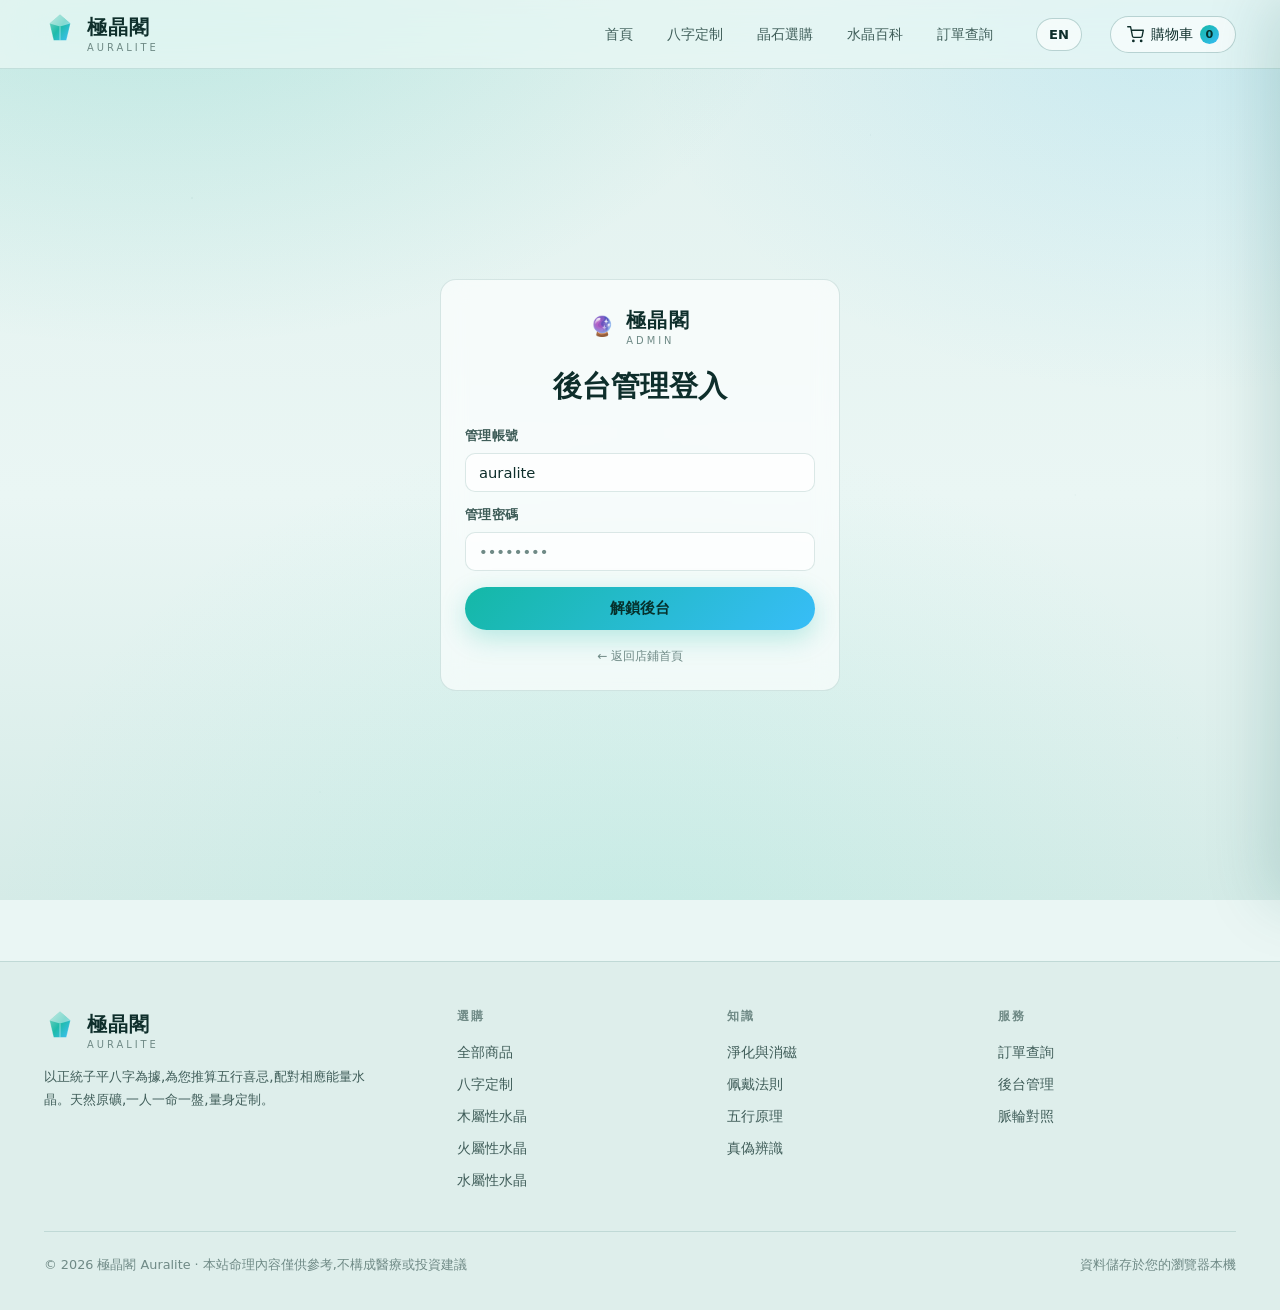
==== commit f890c8ac: "fix(admin): 補上 i18n.js 引用,修復後台登入崩潰 admin.html 的 script 列表漏了 i18n.js。app.js 在 boot() 內無條件呼叫 I18N.getL" ====
--- a/admin.html
+++ b/admin.html
@@ -69,6 +69,7 @@
 <script src="assets/js/bazi.js"></script>
 <script src="assets/js/data.js"></script>
 <script src="assets/js/store.js"></script>
+<script src="assets/js/i18n.js"></script>
 <script src="assets/js/app.js"></script>
 <script>
 App.boot('admin.html');
--- a/assets/css/style.css
+++ b/assets/css/style.css
@@ -133,6 +133,12 @@
   font-size: .7rem; font-weight: 800; display: grid; place-items: center;
 }
 .nav-toggle { display: none; background: none; border: 1px solid var(--border); border-radius: 8px; padding: 6px 10px; cursor: pointer; }
+.nav-lang {
+  display: flex; align-items: center; justify-content: center; min-width: 42px;
+  padding: 8px 12px; border-radius: 999px; border: 1px solid var(--border-strong);
+  background: var(--surface); font-size: .82rem; font-weight: 700; cursor: pointer; transition: all .2s; color: var(--text);
+}
+.nav-lang:hover { background: var(--surface-2); border-color: var(--accent); }
 
 /* ---------- 文字 ---------- */
 h1, h2, h3, h4 { font-family: var(--font-serif); line-height: 1.3; font-weight: 700; }
